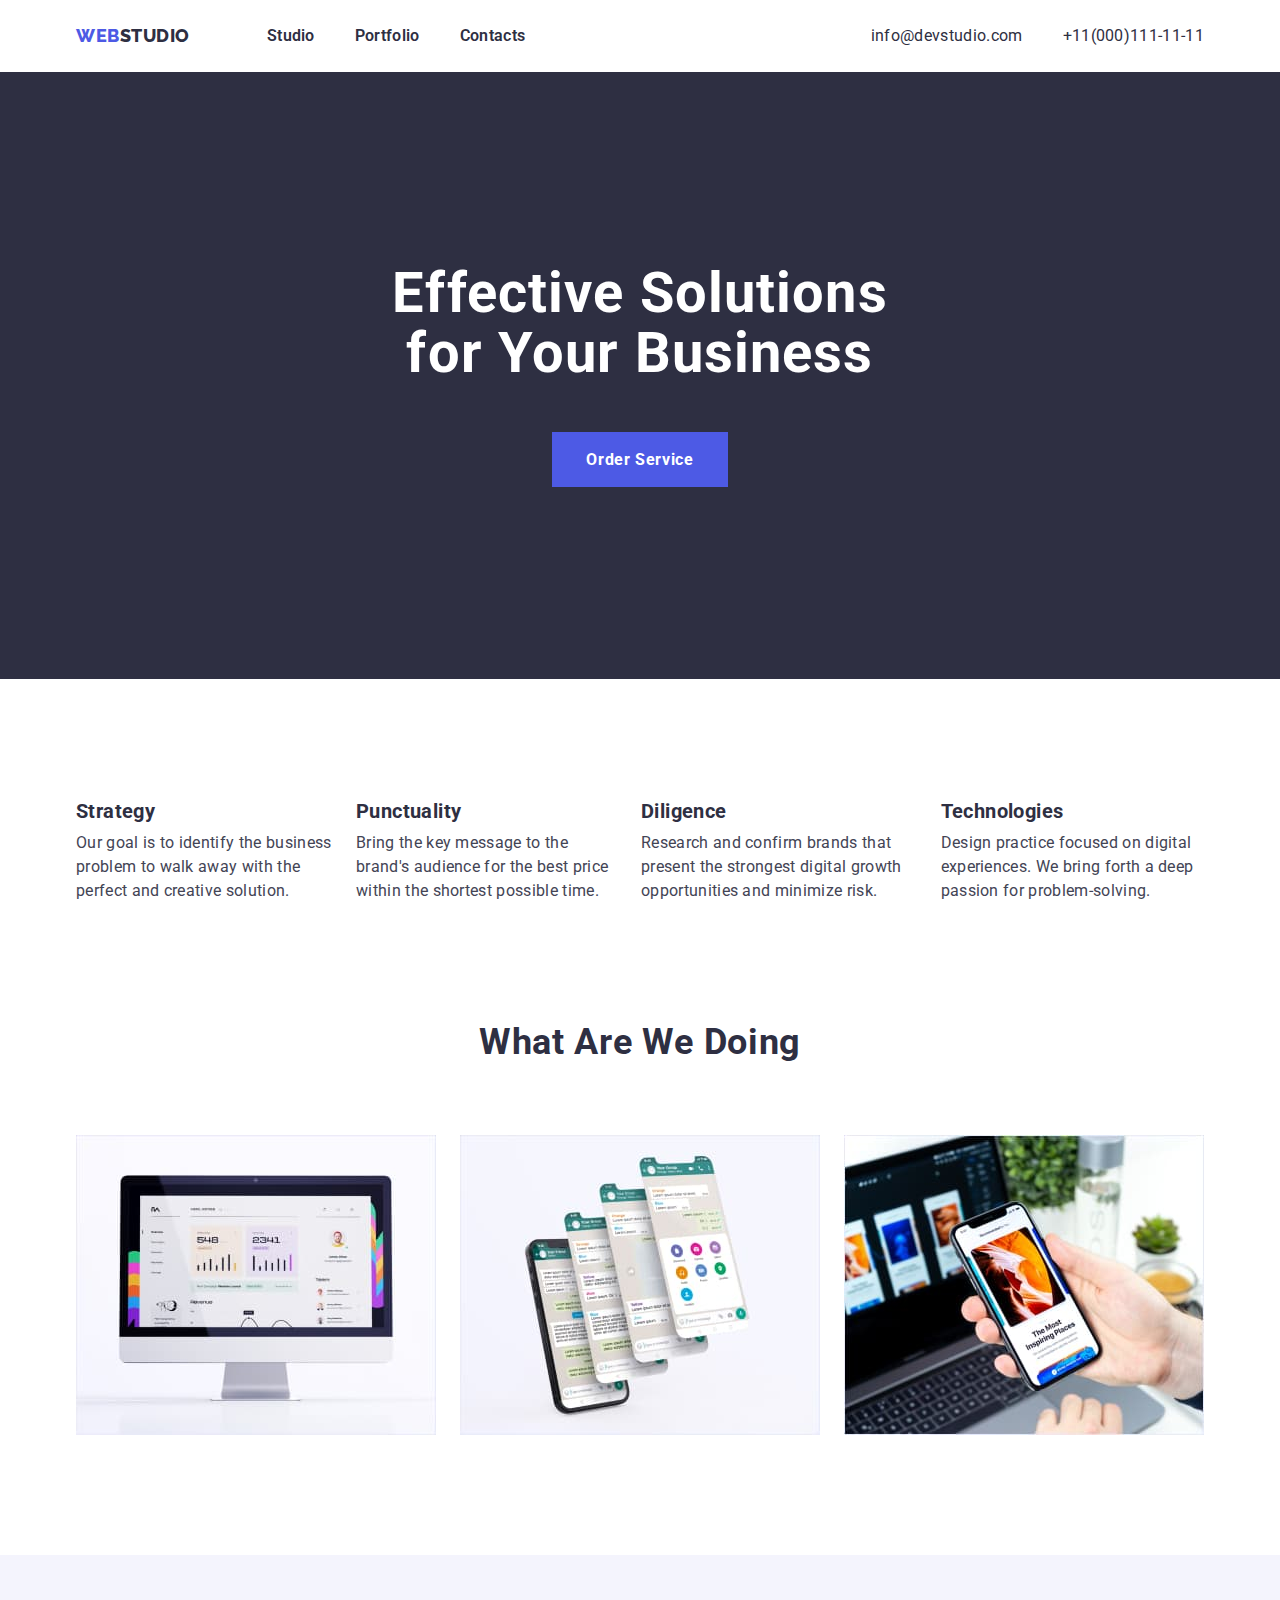
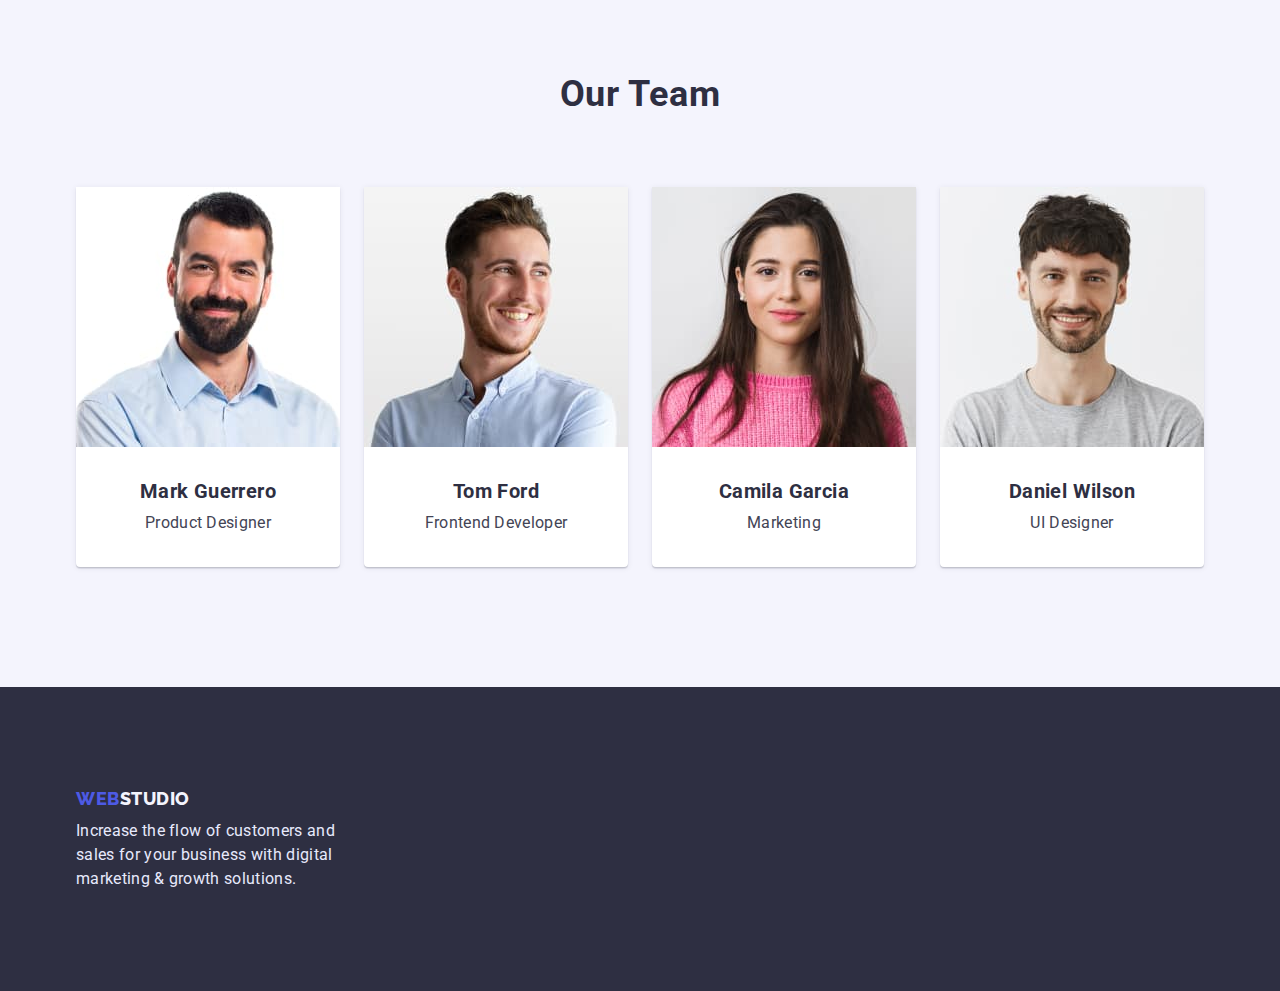
==== index.html @ 2bdb3110 "goit-markup-hw-04" ====
<!DOCTYPE html>
<html lang="en">
<head>
    <meta charset="UTF-8">
    <meta http-equiv="X-UA-Compatible" content="IE=edge">
    <meta name="viewport" content="width=device-width, initial-scale=1.0">
    <title>goit-markup-hw-01</title>
    <link rel="preconnect" href="https://fonts.googleapis.com">
    <link rel="preconnect" href="https://fonts.gstatic.com" crossorigin>
    <link href="https://fonts.googleapis.com/css2?family=Raleway:wght@800&family=Roboto:wght@400;500;700;900&display=swap" rel="stylesheet">
    <link rel="stylesheet" href="https://cdn.jsdelivr.net/npm/modern-normalize@1.1.0/modern-normalize.min.css">
    <link rel="stylesheet" href="./css/styles.css">
</head>
<body>
    <!-- =======================HEADER===================== -->
    <header class="page-header">
        <div class="container page-header-contaniar">
        <nav class="page-nav">
        <a class="logo-studio-dark logo" href="/"><span class="logo-web">WEB</span>STUDIO</a>
        <ul class="menu">
            <li><a class="nav-link menu-item" href="./index.html">Studio</a></li>
            <li><a class="nav-link menu-item" href="./portfolio.html">Portfolio</a></li>
            <li><a class="nav-link menu-item" href="" >Contacts</a></li>
        </ul>
        </nav>

        <ul class="communication">
            <li>
                <a class="contacts" href="mailto:info@devstudio.com">info@devstudio.com</a>
            </li> 
            <li>
                <a class="contacts" href="tel:+11(000)111-11-11">+11(000)111-11-11</a>
            </li>
        </ul>
        </div>  
    </header>
    <!-- ======================/HEADER============================= -->
    <main>
    <!-- =======================HERO=============================== -->
        <section class="hero">
            <div class="container">
                <h1 class="hero-title">Effective Solutions for Your Business</h1>
                <button type="button" class="hero-button">Order Service</button>
            </div>
        </section>
    <!-- =======================/HERO============================== -->

    <!-- =======================ABOUT============================== -->

    <!-- COMPANY QUALITY -->
        <section class="company-quality section">
            <div class="container">
            <h2 class="visually-hidden">Company quality</h2>
            <ul class="theses">
                <li>
                    <h3 class="title-description">Strategy</h3>
                    <p class="text">
                        Our goal is to identify the business
                        problem to walk away with the perfect
                        and creative solution. 
                    </p>
                </li>
                <li>
                    <h3 class="title-description">Punctuality</h3>  
                    <p class="text">
                        Bring the key message to the brand's audience
                        for the best price within the shortest possible time. 
                    </p>
                </li>
                <li>
                    <h3 class="title-description">Diligence</h3>
                    <p class="text">
                        Research and confirm brands that present
                        the strongest digital growth opportunities
                        and minimize risk. 
                    </p>
                </li>
                <li>
                    <h3 class="title-description">Technologies</h3>
                    <p class="text">
                        Design practice focused on digital experiences.
                        We bring forth a deep passion for problem-solving. 
                    </p>
                </li>
            </ul>
            </div>
        </section>
    <!-- /COMPANY QUALITY -->  
    
    <!-- OUR WORKS -->
        <section class="our-works section">
            <div class="container">
            <h2 class="title-section">What are we doing</h2>
            <ul class="work-examples">
                <li>
                    <img src="./images/monitor.jpg"
                    alt="monitor"
                    height="300"
                    width="360">
                </li>
                <li>
                    <img src="./images/telephone.jpg"
                    alt="telephone"
                    height="300"
                    width="360">
                </li>
                <li>
                    <img src="./images/notebook.jpg"
                    alt="telephone and notebook"
                    height="300"
                    width="360">
                </li>
            </ul>
            </div>
        </section>
    <!-- /OUR WORKS -->

    <!-- EMPLOYEES -->
        <section class="employees-section section">
            <div class="container">
            <h2 class="title-section">Our Team</h2>
            <ul class="employees">
                <li class="employees-card">
                    <img src="./images/mark.jpg"
                    alt="man"
                    height="260"
                    width="264">
                        <div class="employees-card-content-wrapper">
                            <h3 class="title-description">Mark Guerrero</h3>
                            <p class="text">Product Designer</p>
                        </div>
                </li>
                <li class="employees-card">
                    <img src="./images/tom.jpg"
                    alt="man"
                    height="260"
                    width="264">
                        <div class="employees-card-content-wrapper">
                            <h3 class="title-description">Tom Ford</h3>
                            <p class="text">Frontend Developer</p>
                        </div>
                </li>
                <li class="employees-card">
                    <img src="./images/camila.jpg"
                    alt="women"
                    height="260"
                    width="264">
                        <div class="employees-card-content-wrapper">
                            <h3 class="title-description">Camila Garcia</h3>
                            <p class="text">Marketing</p>
                        </div>
                </li>
                <li class="employees-card">
                    <img src="./images/daniel.jpg"
                    alt="man"
                    height="260"
                    width="264">
                        <div class="employees-card-content-wrapper">
                            <h3 class="title-description">Daniel Wilson</h3>
                            <p class="text">UI Designer</p>
                        </div>
                </li>
            </ul>
            </div>
        </section>
    <!-- /EMPLOYEES -->    
    <!-- ========================/ABOUT======================= -->
    </main>
    <!-- ========================FOOTER======================= -->
    <footer class="footer">
        <div class="container">
        <a class="logo-studio-white" href="/"><span class="logo-web">WEB</span>STUDIO</a>
        <p class="text-footer"> Increase the flow of customers 
            and sales for your business
            with digital marketing & growth solutions.
        </p>
        </div>
    </footer>
    <!-- ========================/FOOTER====================== -->
</body>
</html>
---- css/styles.css ----
:root {
    --primary-font: 'Roboto', sans-serif;
    --secondary-font: 'Raleway', sans-serif;
    --primaty-text-color: #2E2F42;
    --secondary-text-color: #434455;
    --accent-color: #2E2F42;
    --secondary-footer-color: #E7E9FC;
}


h1,h2,h3,h4,p {
    margin-top: 0; 
    margin-bottom: 0;
}

.container {
    width: 1158px;
    margin-left: auto;
    margin-right: auto;
    padding-left: 15px;
    padding-right: 15px;
}

/* ====================COMPONENTS==================== */
/* цвет основного текста h1 #FFFFFF  */
/* цвет второстепенного текста h2 & h3 #2E2F42 */
/* абзац #434455 */

body {
    font-family: var(--primary-font);
    background-color: #FFFFFF;
    color: #434455;
}

.section {
    padding-top: 120px;
    padding-bottom: 120px;
}

ul, ol {
    list-style: none;
    margin-top: 0;
    margin-bottom: 0;
    padding-left: 0;
}

img {
    display: block;
}

.logo-studio-dark,
.logo-studio-white,
.logo-web,
.nav-link,
.contacts,
.link-works {
    text-decoration: none;
}


.text {
    flex-basis: auto;
    margin-top: 8px;
    font-family: var(--primary-font);
    font-size: 16px;
    line-height: 1.5;
    letter-spacing: 0.02em;
    color: var(--secondary-text-color);
}
/* ====================/COMPONENTS==================== */

/* ====================HEADER==================== */

.page-header {
    box-shadow: 0px 2px 1px rgba(46, 47, 66, 0.08),
    0px 1px 1px rgba(46, 47, 66, 0.16),
    0px 1px 6px rgba(46, 47, 66, 0.08)
}

.page-header-contaniar {
    display: flex;
    align-items: center;
}

.page-nav {
    display: flex;
    align-items: center;
}

.menu {
    display: flex;
    flex-wrap: wrap;
    gap: 40px;
}

.menu-item {
    flex-basis: calc((100% - 80px) / 3);
}


.logo {
    margin-right: 77px;
}

.logo-web {
    color: #4D5AE5;
}

.logo-studio-dark {
    font-family: var(--secondary-font);
    font-weight: 800;
    font-size: 18px;
    line-height: 1.33;
    letter-spacing: 0.03em;
    text-transform: uppercase;
    color: var(--accent-color);
}

.nav-link:hover,
.nav-link:focus {
    color: #4D5AE5;
}
.nav-link {
    padding-top: 24px;
    padding-bottom: 24px;
    display: block;
    font-weight: 600;
    font-size: 16px;
    line-height: 1.5;
    letter-spacing: 0.02em;
    color: var(--accent-color);

}

.communication {
    display: flex;
    flex-wrap: wrap;
    gap: 40px;
    align-items: center;
    margin-left: auto; 
}
.contacts {
    /* margin-right: 40px; */
    /* flex-basis: calc((100% - 40px) / 2); */
}
.contacts:hover,
.contacts:focus {
    color: #4D5AE5;
}
.contacts {
    padding-top: 24px;
    padding-bottom: 24px;
    display: block;
    font-size: 16px;
    line-height: 1.5;
    letter-spacing: 0.02em;
    color: var(--accent-color);
}

/* =====================/HEADER==================== */

/* =====================HERO====================== */
.hero {
    text-align: center;
    padding-top: 192px;
    padding-bottom: 192px;
    background-color: var(--accent-color);
}


.hero-title {
    width: 496px;
    margin-left: auto;
    margin-right: auto;
    margin-bottom: 48px;
    font-weight: 700;
    font-size: 56px;
    line-height: 1.07;
    text-align: center;
    letter-spacing: 0.02em;
    color: #FFFFFF;
}

.hero-button:hover,
.hero-button:focus {
    color: #FFFFFF;
    background-color: #4D5AE5;
}
.hero-button {
    padding-top: 16px;
    padding-bottom: 16px;
    padding-left: 32px;
    padding-right: 32px;
    font-weight: 700;
    font-size: 16px;
    line-height: 1.19;
    letter-spacing: 0.04em;
    color: #FFFFFF;
    background-color: #4D5AE5;
    border-color: transparent;
    cursor: pointer;
}
/* ======================/HERO====================== */

/* =====================ABOUT==================== */

.visually-hidden {
    position: absolute;
    white-space: nowrap;
    width: 1px;
    height: 1px;
    overflow: hidden;
    border: 0;
    padding: 0;
    clip: rect(0 0 0 0);
    clip-path: inset(50%);
    margin: -1px;
}

.company-quality {
    padding-bottom: 0;
}

.title-section {
    margin-bottom: 72px;
    font-weight: 700;
    font-size: 36px;
    line-height: 1.11;
    text-align: center;
    letter-spacing: 0.02em;
    text-transform: capitalize;
    color: var(--accent-color);
}

.title-description {
    font-weight: 700;
    font-size: 20px;
    line-height: 1.2;
    letter-spacing: 0.02em;
    color: var(--accent-color);
}
/* ============================= COMPANY-QUALITY =======================*/

.theses {
    display: flex;
    gap: 24px;

}

/* ============================= /COMPANY-QUALITY =======================*/

/* ============================= OUR WORKERS ==============================*/

.work-examples {
    display: flex;
    flex-wrap: wrap;
    gap: 24px;
}

/* ============================= /OUR WORKERS ==============================*/

/* =============================== EMPLOYEES ================================ */

.employees-section {
    background-color: #F4F4FD;
}

.employees {
    display: flex;
    flex-wrap: wrap;
    gap: 24px;
}

.employees-card {
    flex-basis: calc((100% - 72px) / 4);
    background-color: #FFFFFF;
    box-shadow: 0px 1px 6px rgba(46, 47, 66, 0.08),
    0px 1px 1px rgba(46, 47, 66, 0.16),
    0px 2px 1px rgba(46, 47, 66, 0.08);
    border-radius: 0px 0px 4px 4px;
}

.employees-card-content-wrapper {
    padding-top: 32px;
    padding-left: 16px;
    padding-right: 16px;
    padding-bottom: 32px;
    text-align: center;
}

/* =============================== /EMPLOYEES ================================ */

/* =====================/ABOUT==================== */

/* ======================FOOTER===================== */
.footer {
    padding-top: 100px;
    padding-bottom: 100px;
    background-color: var(--accent-color);
}

.logo-web {
    color: #4D5AE5;
}

.logo-studio-white {
    font-family: var(--secondary-font);
    font-weight: 800;
    font-size: 18px;
    line-height: 1.33;
    letter-spacing: 0.03em;
    text-transform: uppercase;
    color: #F4F4FD;
}

.text-footer {
    margin-top: 8px;
    width: 264px;
    font-size: 16px;
    line-height: 1.5;
    letter-spacing: 0.02em;
    color: var(--secondary-footer-color);
}
/* ======================/FOOTER===================== */

/* ======================MAIN PORTFOLIO===================== */

.portfolio-section {
    padding-top: 96px;
    padding-bottom: 120px;
}

.menu-button:hover,
.menu-button:focus {
    color: #FFFFFF;
    background-color: #4D5AE5;
    box-shadow: 0px 3px 1px
    rgba(0, 0, 0, 0.1), 0px 2px 1px
    rgba(0, 0, 0, 0.08), 0px 2px 2px
    rgba(0, 0, 0, 0.12);
    border-color: transparent;
}

.menu-button {
    font-weight: 600;
    font-size: 16px;
    line-height: 1.5;
    padding: 8px 16px;
    background-color: #F4F4FD;
    border: 1px solid #E7E9FC;
    color: #4D5AE5;
    cursor: pointer;
    border-radius: 4px;
}

.menu-portfolio {
    margin-bottom: 72px;
    display: flex;
    flex-wrap: wrap;
    justify-content: center;
    gap: 24px;
}

.works-portfolio {
    display: flex;
    flex-wrap: wrap;
    row-gap: 48px;
    column-gap: 24px;
}

.works-card-content-wrapper:hover,
.works-card-content-wrapper:focus {
    box-shadow: 0px 1px 6px rgba(46, 47, 66, 0.08),
    0px 1px 1px rgba(46, 47, 66, 0.16),
    0px 2px 1px rgba(46, 47, 66, 0.08);
}


.works-card-content-wrapper {
    padding-top: 32px;
    padding-left: 16px;
    padding-right: 16px;
    padding-bottom: 32px;
    border-radius: 0px 0px 4px 4px;
    border-left: 0.5px solid #F4F4FD;
    border-right: 0.5px solid #F4F4FD;
    border-bottom: 0.5px solid #F4F4FD;
}
/* ======================/MAIN PORTFOLIO===================== */
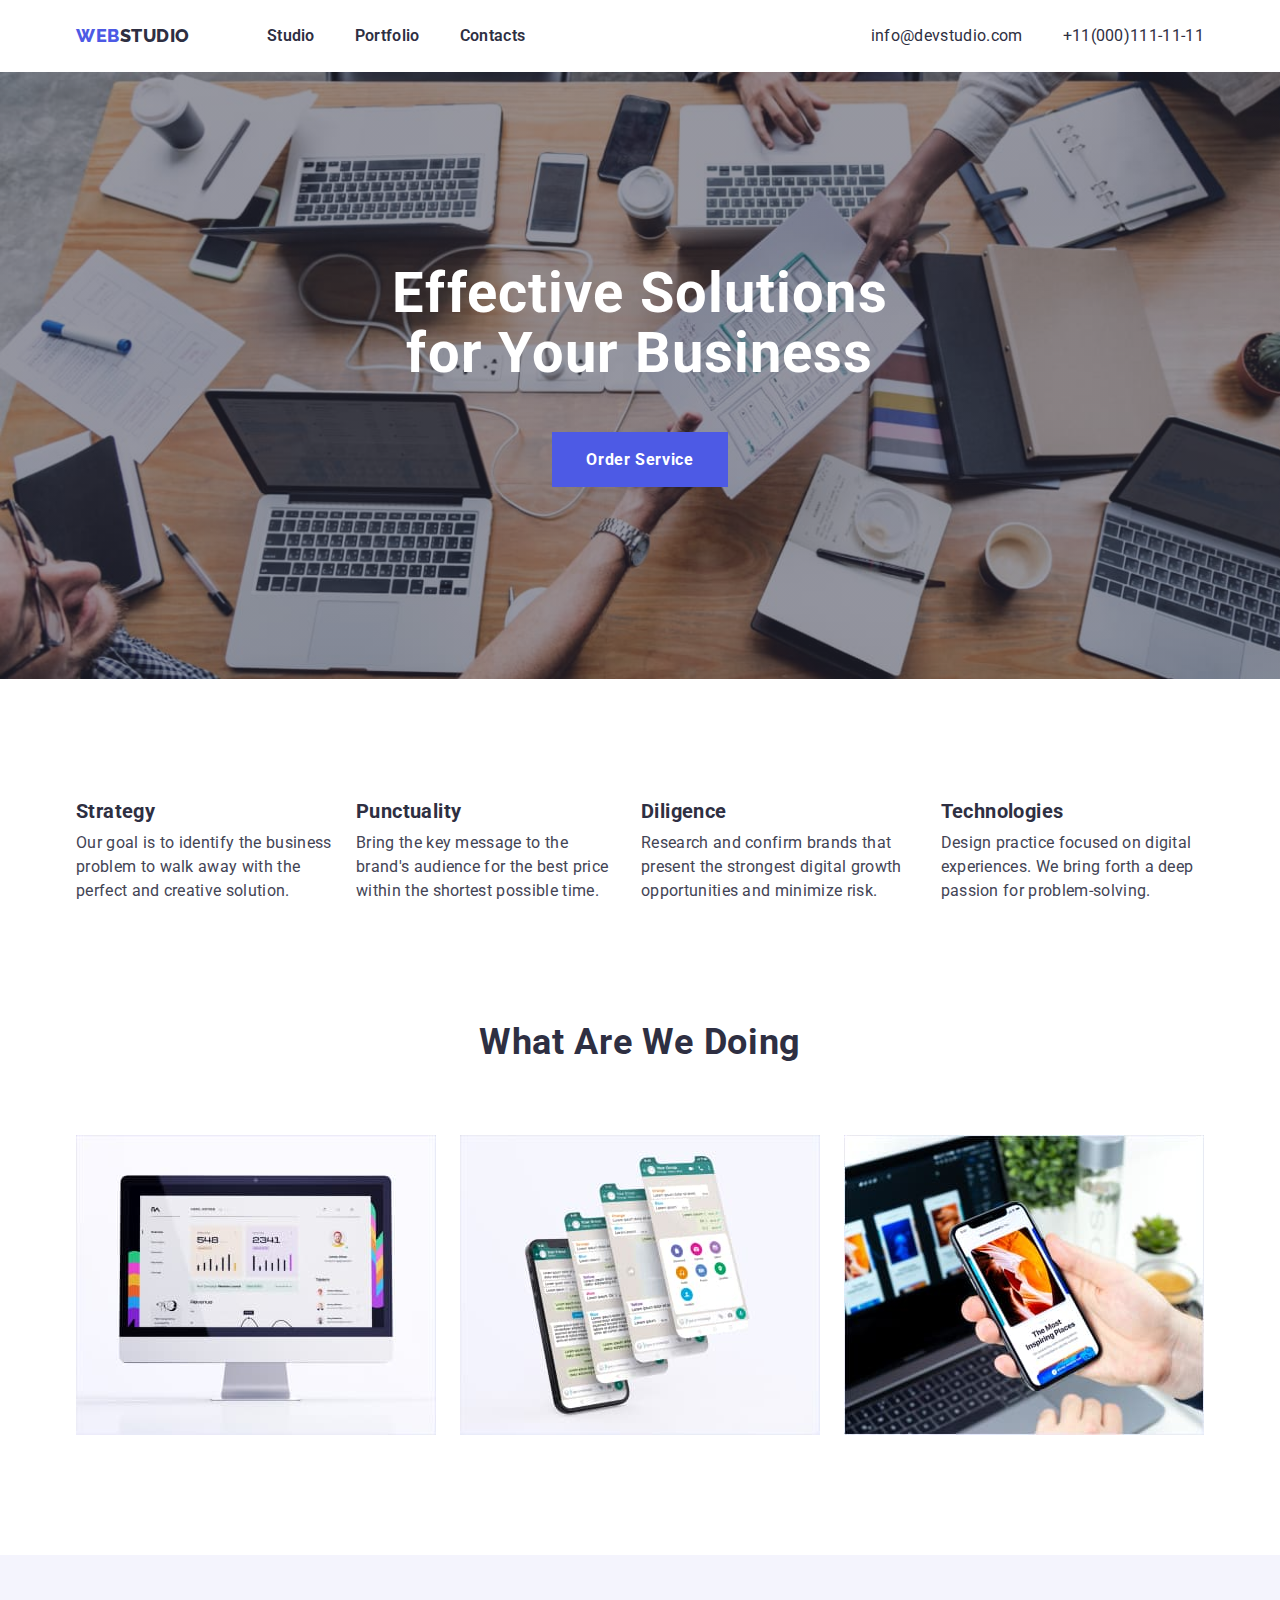
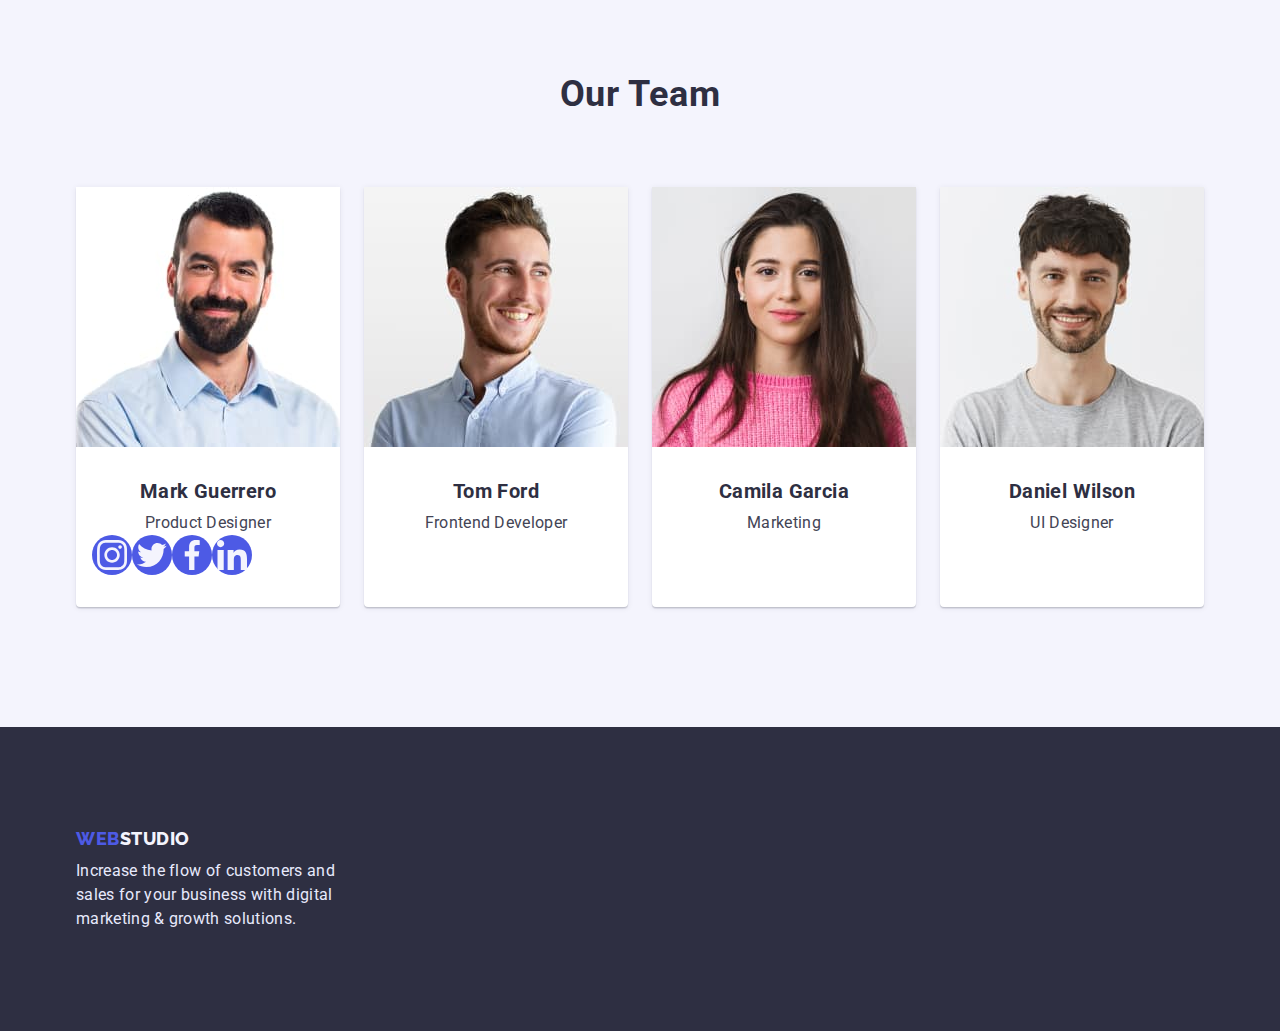
==== commit 35d4e3f2: "hw-4.1" ====
--- a/index.html
+++ b/index.html
@@ -128,6 +128,36 @@
                         <div class="employees-card-content-wrapper">
                             <h3 class="title-description">Mark Guerrero</h3>
                             <p class="text">Product Designer</p>
+                            <ul class="social-list">
+                                <li class="social-list-item">
+                                    <a href="" class="social-list-link">
+                                        <svg class="social-list-icon" width="30" height="30">
+                                            <use href="./images/sprite.svg#instagram"></use>
+                                        </svg>
+                                    </a>
+                                </li>
+                                <li class="social-list-item">
+                                    <a href="" class="social-list-link">
+                                        <svg class="social-list-icon" width="30" height="30">
+                                            <use href="./images/sprite.svg#twitter"></use>
+                                        </svg>
+                                    </a>
+                                </li>
+                                <li class="social-list-item">
+                                    <a href="" class="social-list-link">
+                                        <svg class="social-list-icon" width="30" height="30">
+                                            <use href="./images/sprite.svg#facebook"></use>
+                                        </svg>
+                                    </a>
+                                </li>
+                                <li class="social-list-item">
+                                    <a href="" class="social-list-link">
+                                        <svg class="social-list-icon" width="30" height="30">
+                                            <use href="./images/sprite.svg#linkedin"></use>
+                                        </svg>
+                                    </a>
+                                </li>
+                            </ul>
                         </div>
                 </li>
                 <li class="employees-card">
--- a/css/styles.css
+++ b/css/styles.css
@@ -139,10 +139,8 @@
     align-items: center;
     margin-left: auto; 
 }
-.contacts {
-    /* margin-right: 40px; */
-    /* flex-basis: calc((100% - 40px) / 2); */
-}
+
+
 .contacts:hover,
 .contacts:focus {
     color: #4D5AE5;
@@ -165,6 +163,9 @@
     padding-top: 192px;
     padding-bottom: 192px;
     background-color: var(--accent-color);
+    background-image: linear-gradient(rgba(46, 47, 66, 0.5),rgba(46, 47, 66, 0.5)),
+    url("../images/Hero-card.jpg");
+    background-size: cover;
 }
 
 
@@ -288,6 +289,21 @@
     text-align: center;
 }
 
+.social-list {
+    display: flex;
+}
+
+.social-list-link {
+    display: flex;
+    justify-content: center;
+    align-items: center;
+    width: 40px;
+    height: 40px;
+    border-radius: 50%;
+    background-color: #4D5AE5;
+}
+    
+
 /* =============================== /EMPLOYEES ================================ */
 
 /* =====================/ABOUT==================== */
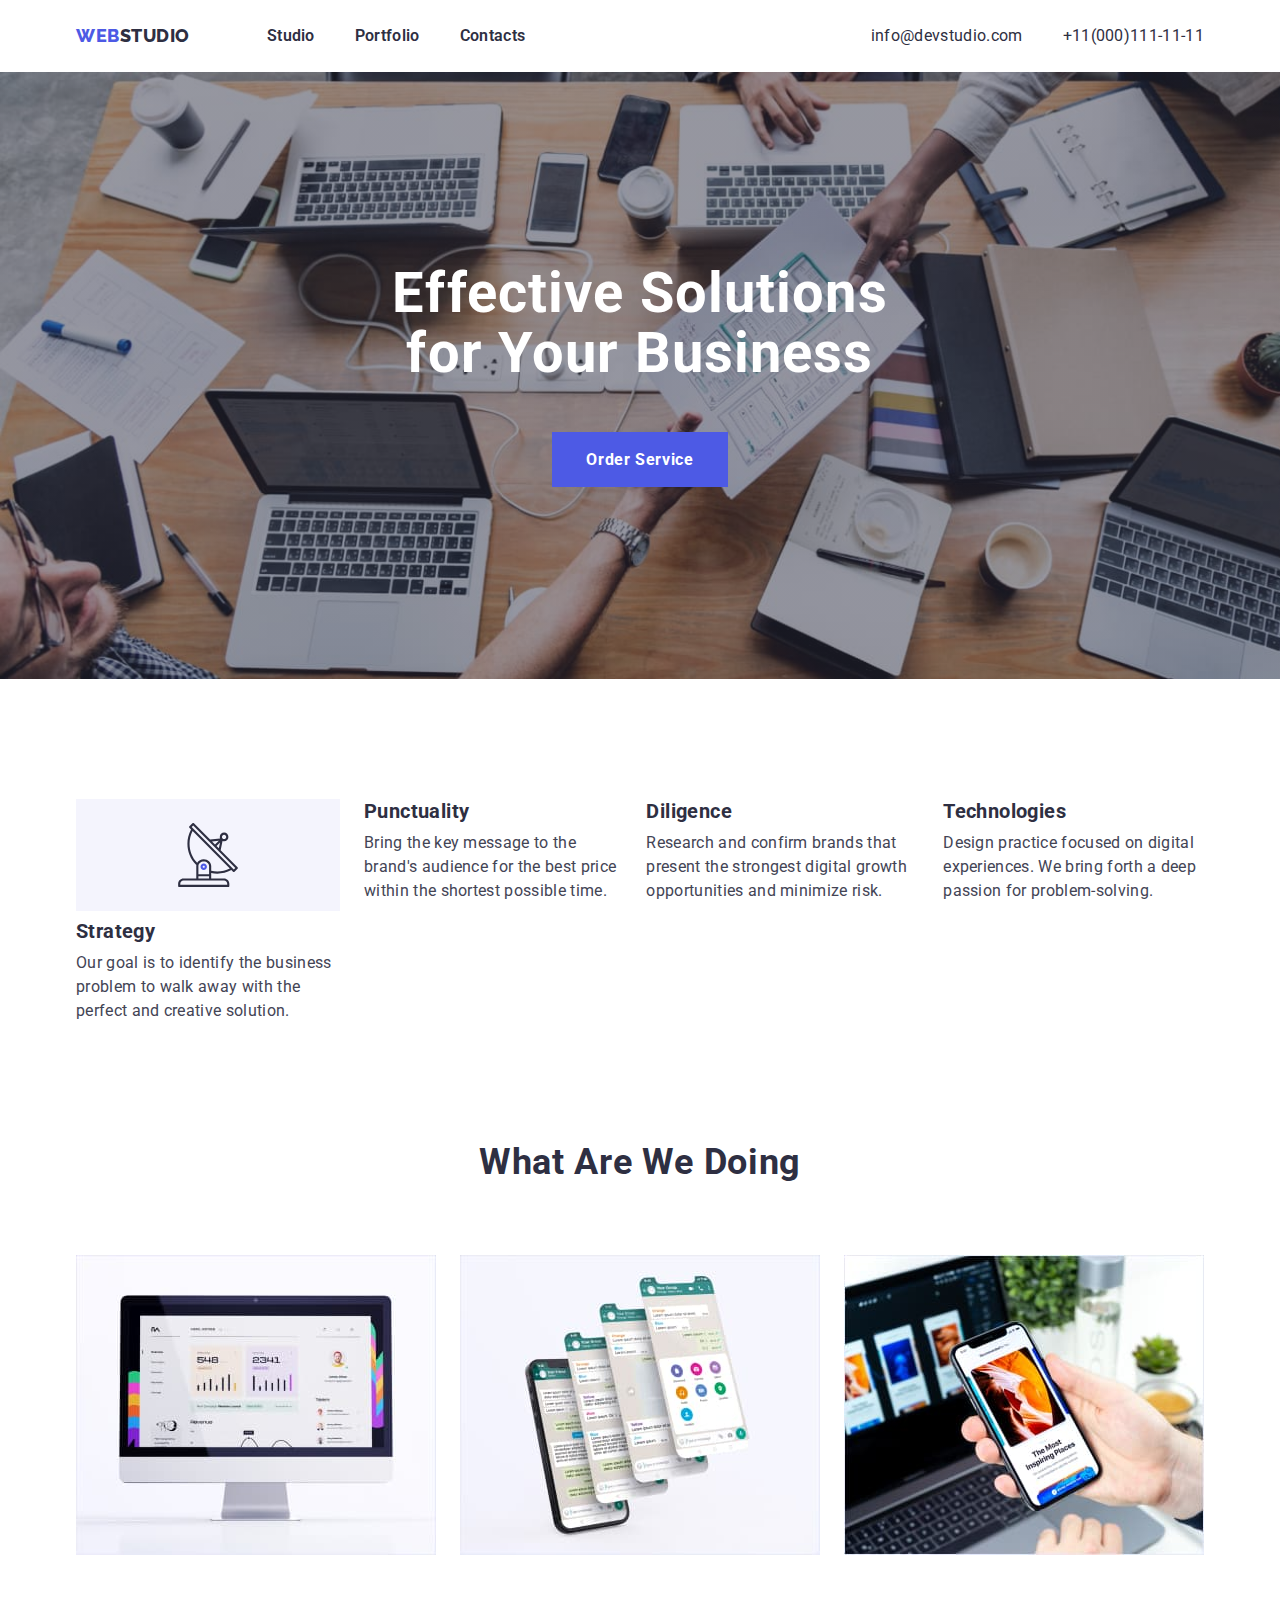
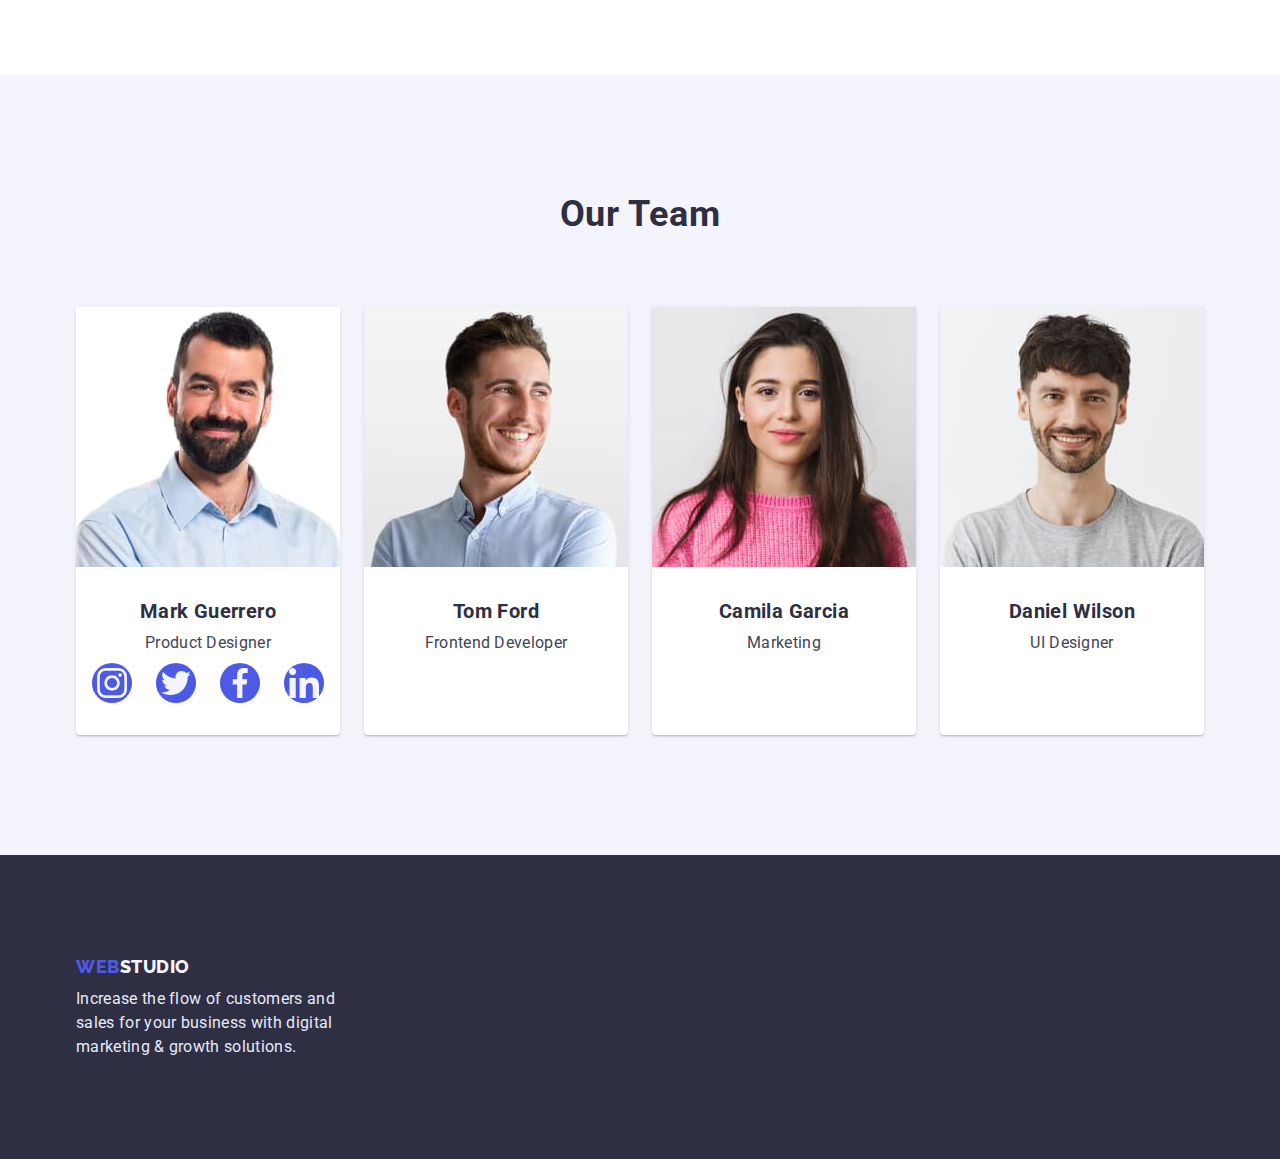
==== commit 85a9288a: "hw-4" ====
--- a/index.html
+++ b/index.html
@@ -53,6 +53,11 @@
             <h2 class="visually-hidden">Company quality</h2>
             <ul class="theses">
                 <li>
+                    <a href="" class="quality-list-link">
+                        <svg class="quality-list-icon" width="64" height="64">
+                            <use href="./images/sprite.svg#icon-antenna"></use>
+                        </svg>
+                    </a>
                     <h3 class="title-description">Strategy</h3>
                     <p class="text">
                         Our goal is to identify the business
--- a/css/styles.css
+++ b/css/styles.css
@@ -218,6 +218,16 @@
     margin: -1px;
 }
 
+.quality-list-link {
+    margin-bottom: 8px;
+    display: flex;
+    justify-content: center;
+    align-items: center;
+    width: 264px;
+    height: 112px;
+    background-color: #F4F4FD;
+}
+
 .company-quality {
     padding-bottom: 0;
 }
@@ -291,9 +301,11 @@
 
 .social-list {
     display: flex;
+    gap: 24px;
 }
 
 .social-list-link {
+    margin-top: 8px;
     display: flex;
     justify-content: center;
     align-items: center;
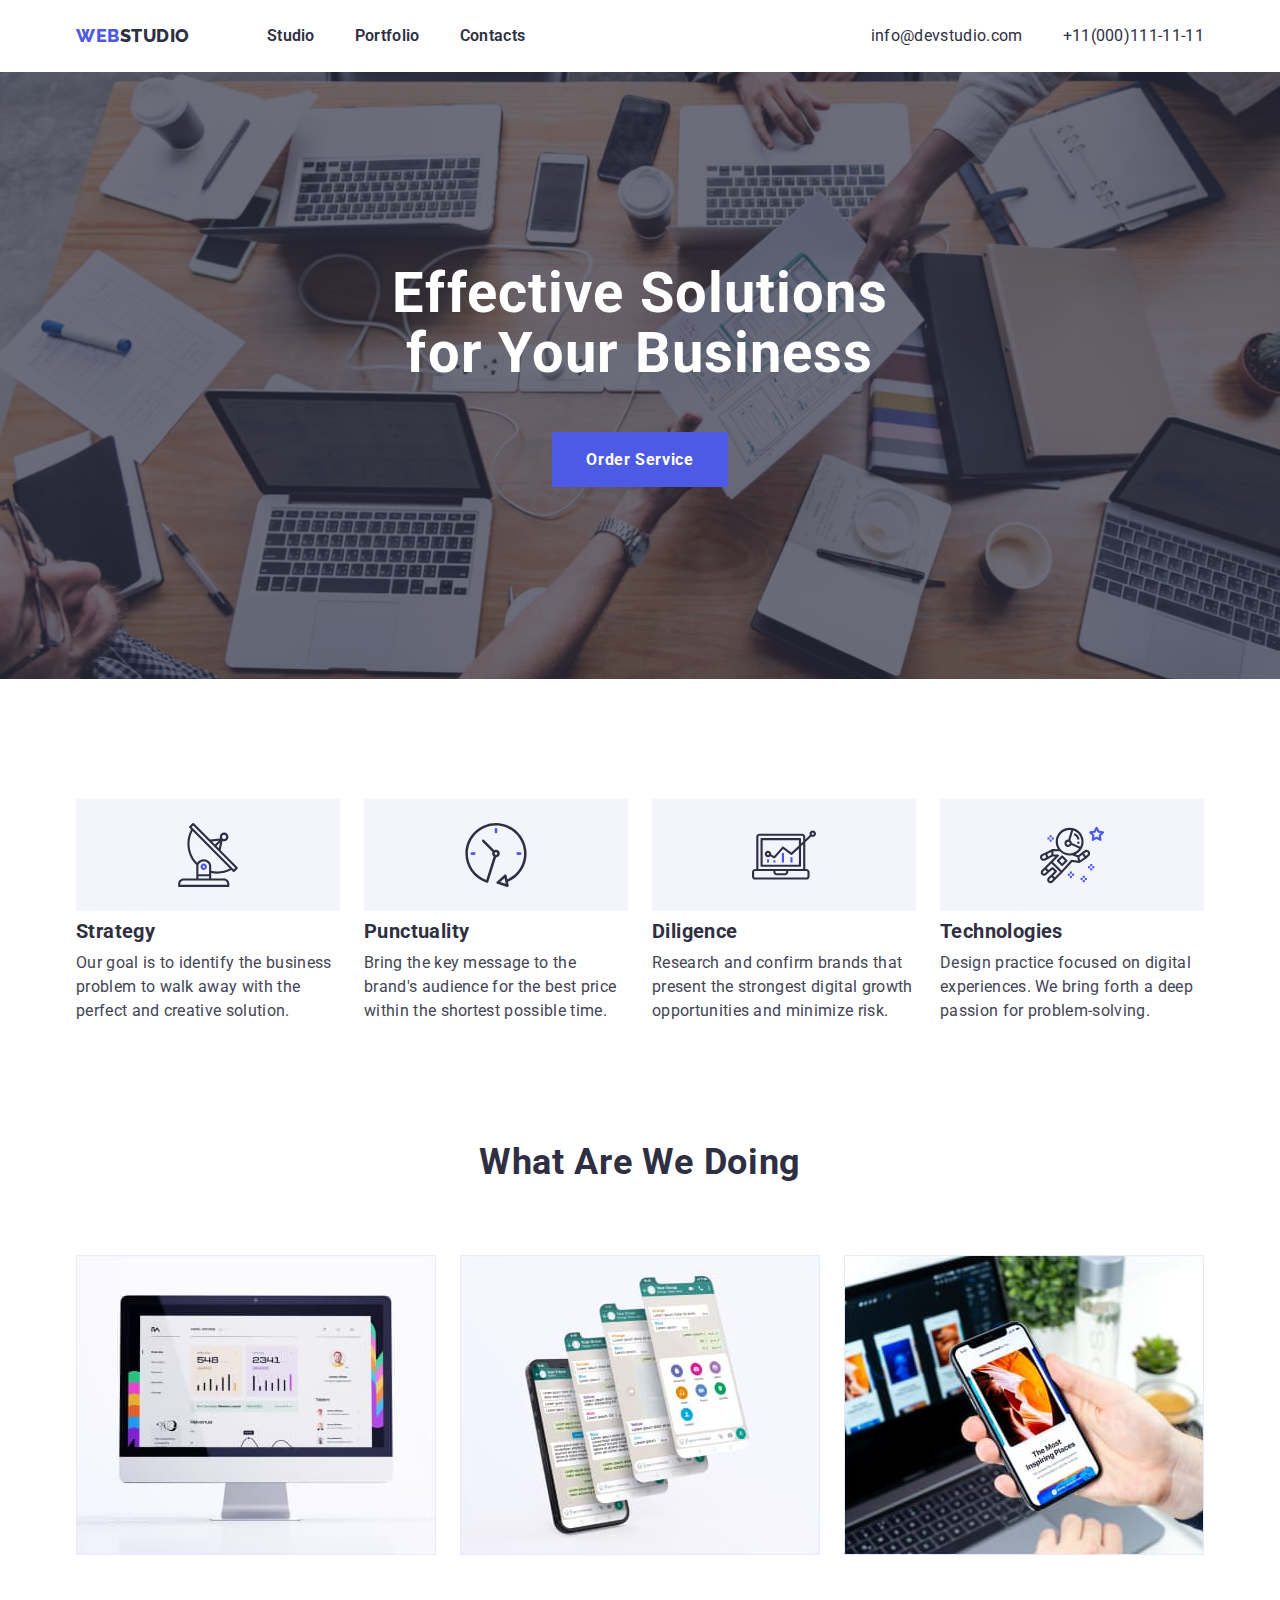
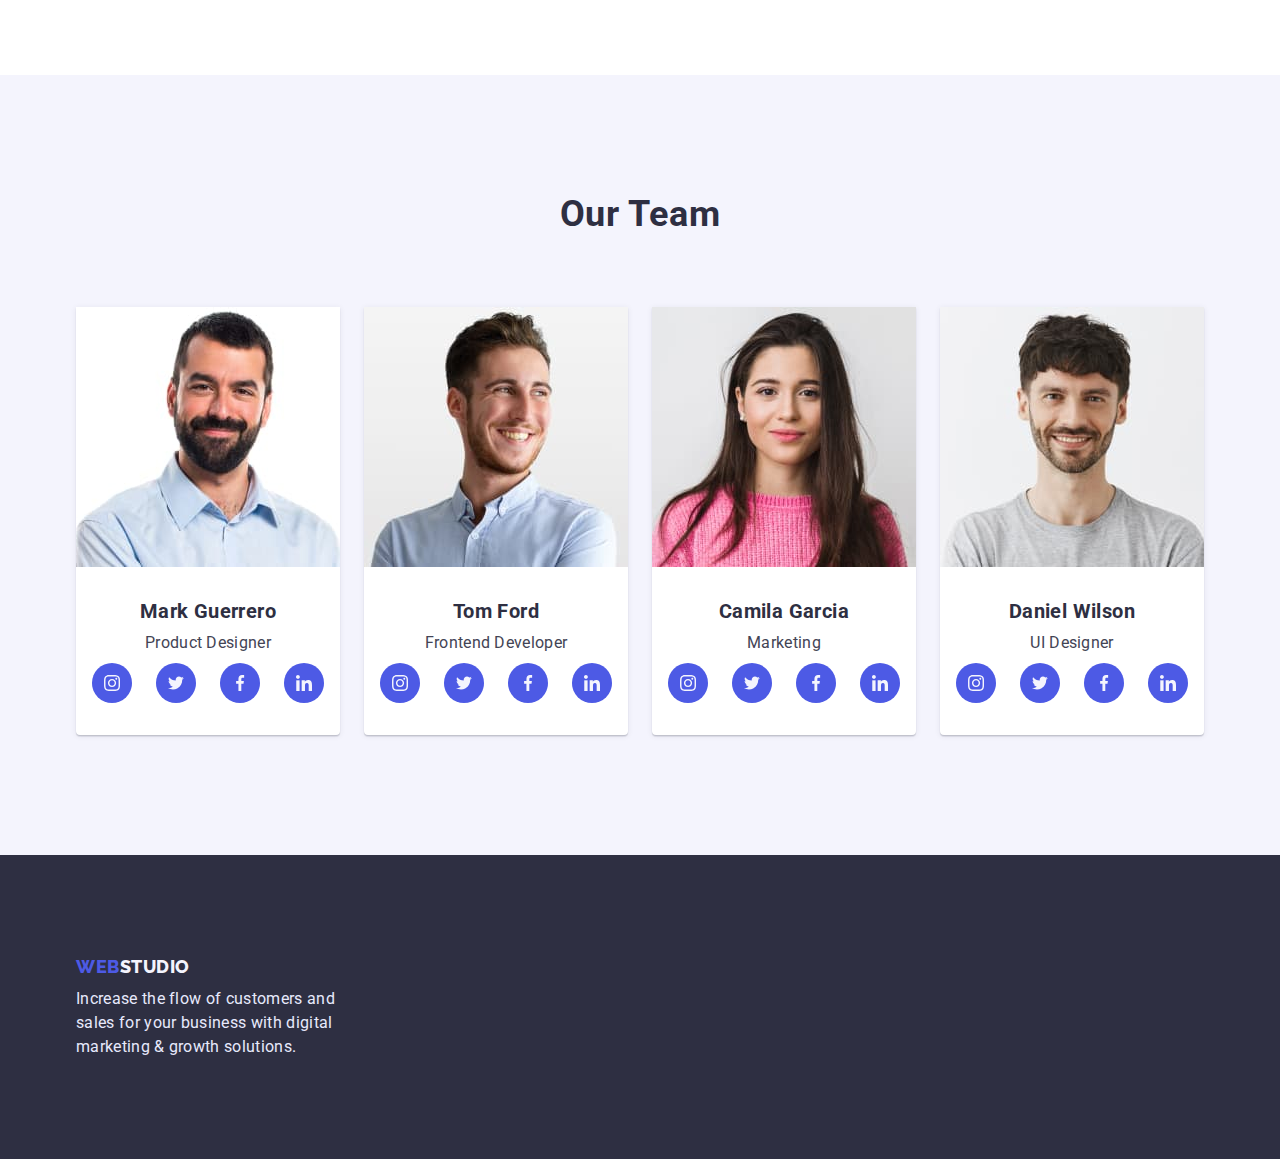
==== commit 9af0ebf4: "hw-4" ====
--- a/index.html
+++ b/index.html
@@ -66,6 +66,11 @@
                     </p>
                 </li>
                 <li>
+                    <a href="" class="quality-list-link">
+                        <svg class="quality-list-icon" width="64" height="64">
+                            <use href="./images/sprite.svg#icon-clock"></use>
+                        </svg>
+                    </a>
                     <h3 class="title-description">Punctuality</h3>  
                     <p class="text">
                         Bring the key message to the brand's audience
@@ -73,6 +78,11 @@
                     </p>
                 </li>
                 <li>
+                    <a href="" class="quality-list-link">
+                        <svg class="quality-list-icon" width="64" height="64">
+                            <use href="./images/sprite.svg#icon-diagram"></use>
+                        </svg>
+                    </a>
                     <h3 class="title-description">Diligence</h3>
                     <p class="text">
                         Research and confirm brands that present
@@ -81,6 +91,11 @@
                     </p>
                 </li>
                 <li>
+                    <a href="" class="quality-list-link">
+                        <svg class="quality-list-icon" width="64" height="64">
+                            <use href="./images/sprite.svg#icon-astronaut"></use>
+                        </svg>
+                    </a>
                     <h3 class="title-description">Technologies</h3>
                     <p class="text">
                         Design practice focused on digital experiences.
@@ -136,28 +151,28 @@
                             <ul class="social-list">
                                 <li class="social-list-item">
                                     <a href="" class="social-list-link">
-                                        <svg class="social-list-icon" width="30" height="30">
+                                        <svg class="social-list-icon" width="16" height="16">
                                             <use href="./images/sprite.svg#instagram"></use>
                                         </svg>
                                     </a>
                                 </li>
                                 <li class="social-list-item">
                                     <a href="" class="social-list-link">
-                                        <svg class="social-list-icon" width="30" height="30">
+                                        <svg class="social-list-icon" width="16" height="16">
                                             <use href="./images/sprite.svg#twitter"></use>
                                         </svg>
                                     </a>
                                 </li>
                                 <li class="social-list-item">
                                     <a href="" class="social-list-link">
-                                        <svg class="social-list-icon" width="30" height="30">
+                                        <svg class="social-list-icon" width="16" height="16">
                                             <use href="./images/sprite.svg#facebook"></use>
                                         </svg>
                                     </a>
                                 </li>
                                 <li class="social-list-item">
                                     <a href="" class="social-list-link">
-                                        <svg class="social-list-icon" width="30" height="30">
+                                        <svg class="social-list-icon" width="16" height="16">
                                             <use href="./images/sprite.svg#linkedin"></use>
                                         </svg>
                                     </a>
@@ -173,6 +188,36 @@
                         <div class="employees-card-content-wrapper">
                             <h3 class="title-description">Tom Ford</h3>
                             <p class="text">Frontend Developer</p>
+                            <ul class="social-list">
+                                <li class="social-list-item">
+                                    <a href="" class="social-list-link">
+                                        <svg class="social-list-icon" width="16" height="16">
+                                            <use href="./images/sprite.svg#instagram"></use>
+                                        </svg>
+                                    </a>
+                                </li>
+                                <li class="social-list-item">
+                                    <a href="" class="social-list-link">
+                                        <svg class="social-list-icon" width="16" height="16">
+                                            <use href="./images/sprite.svg#twitter"></use>
+                                        </svg>
+                                    </a>
+                                </li>
+                                <li class="social-list-item">
+                                    <a href="" class="social-list-link">
+                                        <svg class="social-list-icon" width="16" height="16">
+                                            <use href="./images/sprite.svg#facebook"></use>
+                                        </svg>
+                                    </a>
+                                </li>
+                                <li class="social-list-item">
+                                    <a href="" class="social-list-link">
+                                        <svg class="social-list-icon" width="16" height="16">
+                                            <use href="./images/sprite.svg#linkedin"></use>
+                                        </svg>
+                                    </a>
+                                </li>
+                            </ul>
                         </div>
                 </li>
                 <li class="employees-card">
@@ -183,6 +228,36 @@
                         <div class="employees-card-content-wrapper">
                             <h3 class="title-description">Camila Garcia</h3>
                             <p class="text">Marketing</p>
+                            <ul class="social-list">
+                                <li class="social-list-item">
+                                    <a href="" class="social-list-link">
+                                        <svg class="social-list-icon" width="16" height="16">
+                                            <use href="./images/sprite.svg#instagram"></use>
+                                        </svg>
+                                    </a>
+                                </li>
+                                <li class="social-list-item">
+                                    <a href="" class="social-list-link">
+                                        <svg class="social-list-icon" width="16" height="16">
+                                            <use href="./images/sprite.svg#twitter"></use>
+                                        </svg>
+                                    </a>
+                                </li>
+                                <li class="social-list-item">
+                                    <a href="" class="social-list-link">
+                                        <svg class="social-list-icon" width="16" height="16">
+                                            <use href="./images/sprite.svg#facebook"></use>
+                                        </svg>
+                                    </a>
+                                </li>
+                                <li class="social-list-item">
+                                    <a href="" class="social-list-link">
+                                        <svg class="social-list-icon" width="16" height="16">
+                                            <use href="./images/sprite.svg#linkedin"></use>
+                                        </svg>
+                                    </a>
+                                </li>
+                            </ul>
                         </div>
                 </li>
                 <li class="employees-card">
@@ -193,6 +268,36 @@
                         <div class="employees-card-content-wrapper">
                             <h3 class="title-description">Daniel Wilson</h3>
                             <p class="text">UI Designer</p>
+                            <ul class="social-list">
+                                <li class="social-list-item">
+                                    <a href="" class="social-list-link">
+                                        <svg class="social-list-icon" width="16" height="16">
+                                            <use href="./images/sprite.svg#instagram"></use>
+                                        </svg>
+                                    </a>
+                                </li>
+                                <li class="social-list-item">
+                                    <a href="" class="social-list-link">
+                                        <svg class="social-list-icon" width="16" height="16">
+                                            <use href="./images/sprite.svg#twitter"></use>
+                                        </svg>
+                                    </a>
+                                </li>
+                                <li class="social-list-item">
+                                    <a href="" class="social-list-link">
+                                        <svg class="social-list-icon" width="16" height="16">
+                                            <use href="./images/sprite.svg#facebook"></use>
+                                        </svg>
+                                    </a>
+                                </li>
+                                <li class="social-list-item">
+                                    <a href="" class="social-list-link">
+                                        <svg class="social-list-icon" width="16" height="16">
+                                            <use href="./images/sprite.svg#linkedin"></use>
+                                        </svg>
+                                    </a>
+                                </li>
+                            </ul>
                         </div>
                 </li>
             </ul>
--- a/css/styles.css
+++ b/css/styles.css
@@ -163,7 +163,7 @@
     padding-top: 192px;
     padding-bottom: 192px;
     background-color: var(--accent-color);
-    background-image: linear-gradient(rgba(46, 47, 66, 0.5),rgba(46, 47, 66, 0.5)),
+    background-image: linear-gradient(rgba(46, 47, 66, 0.7),rgba(46, 47, 66, 0.7)),
     url("../images/Hero-card.jpg");
     background-size: cover;
 }
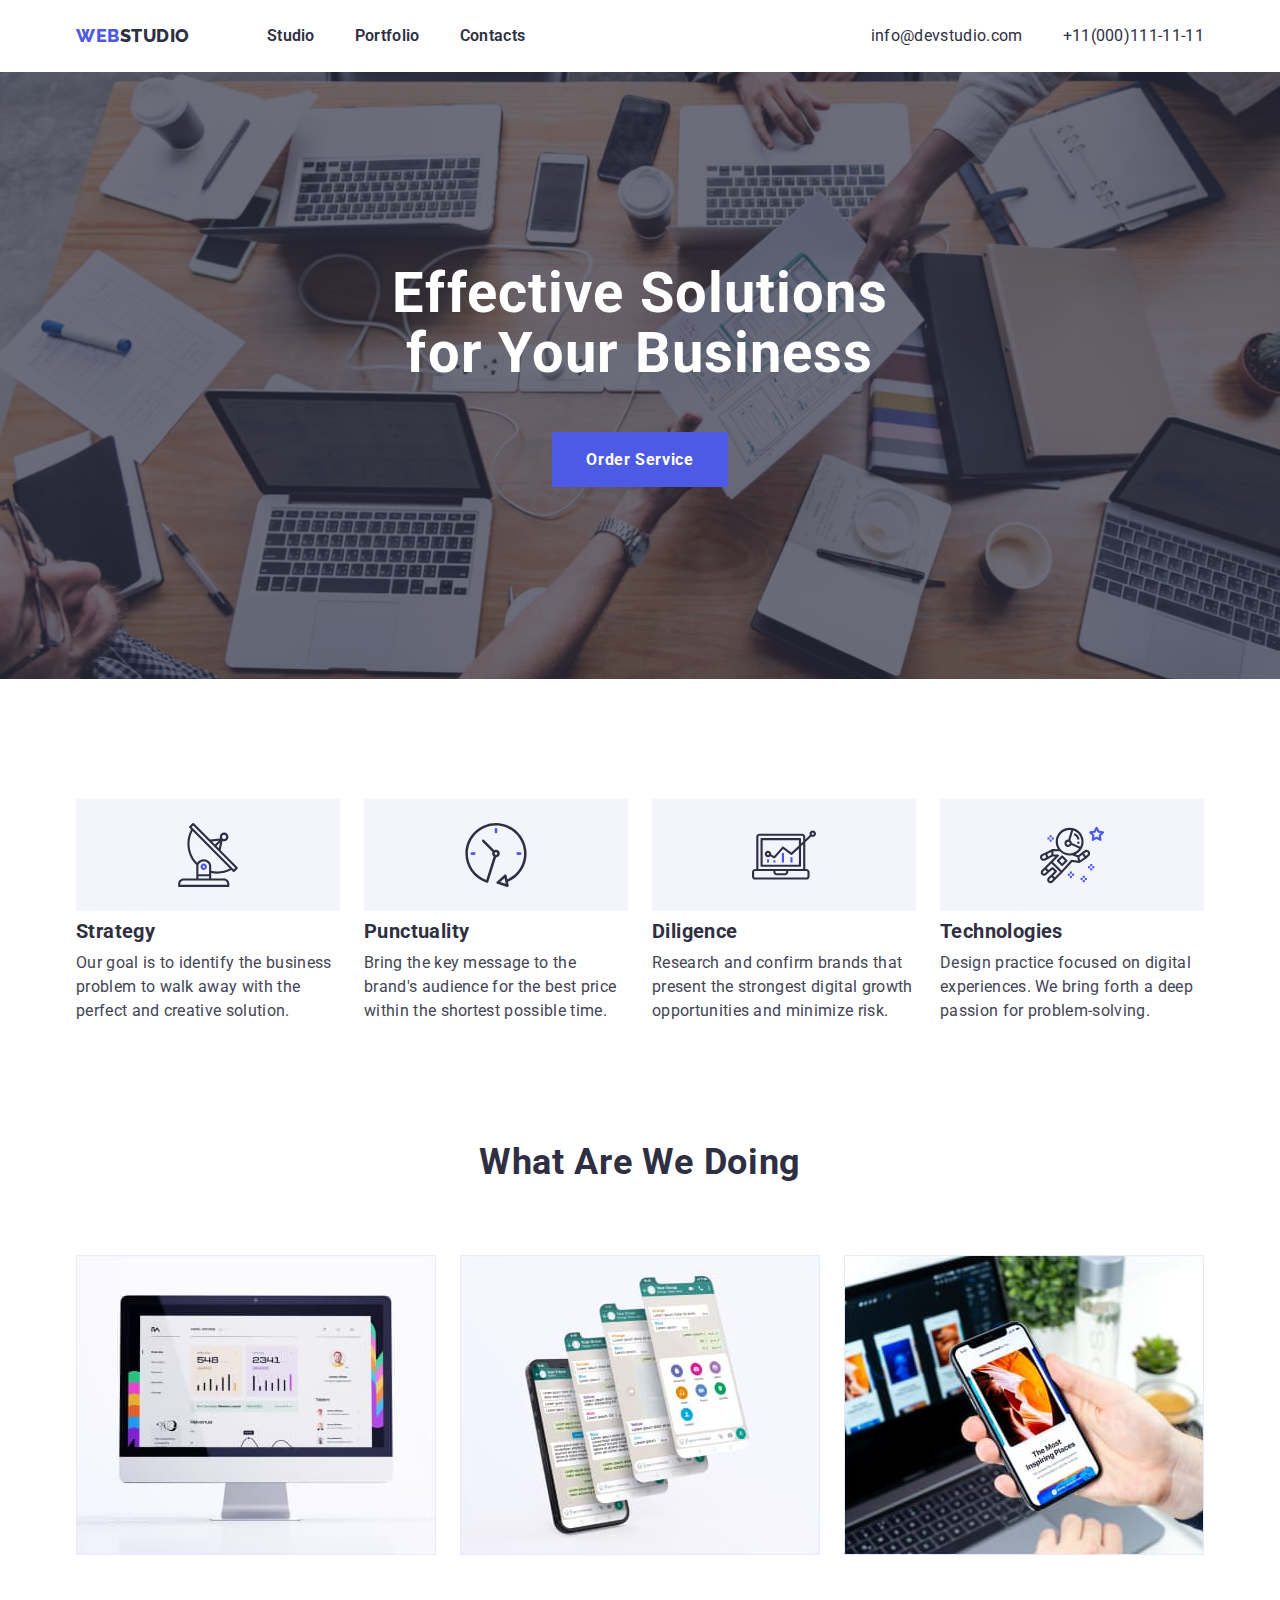
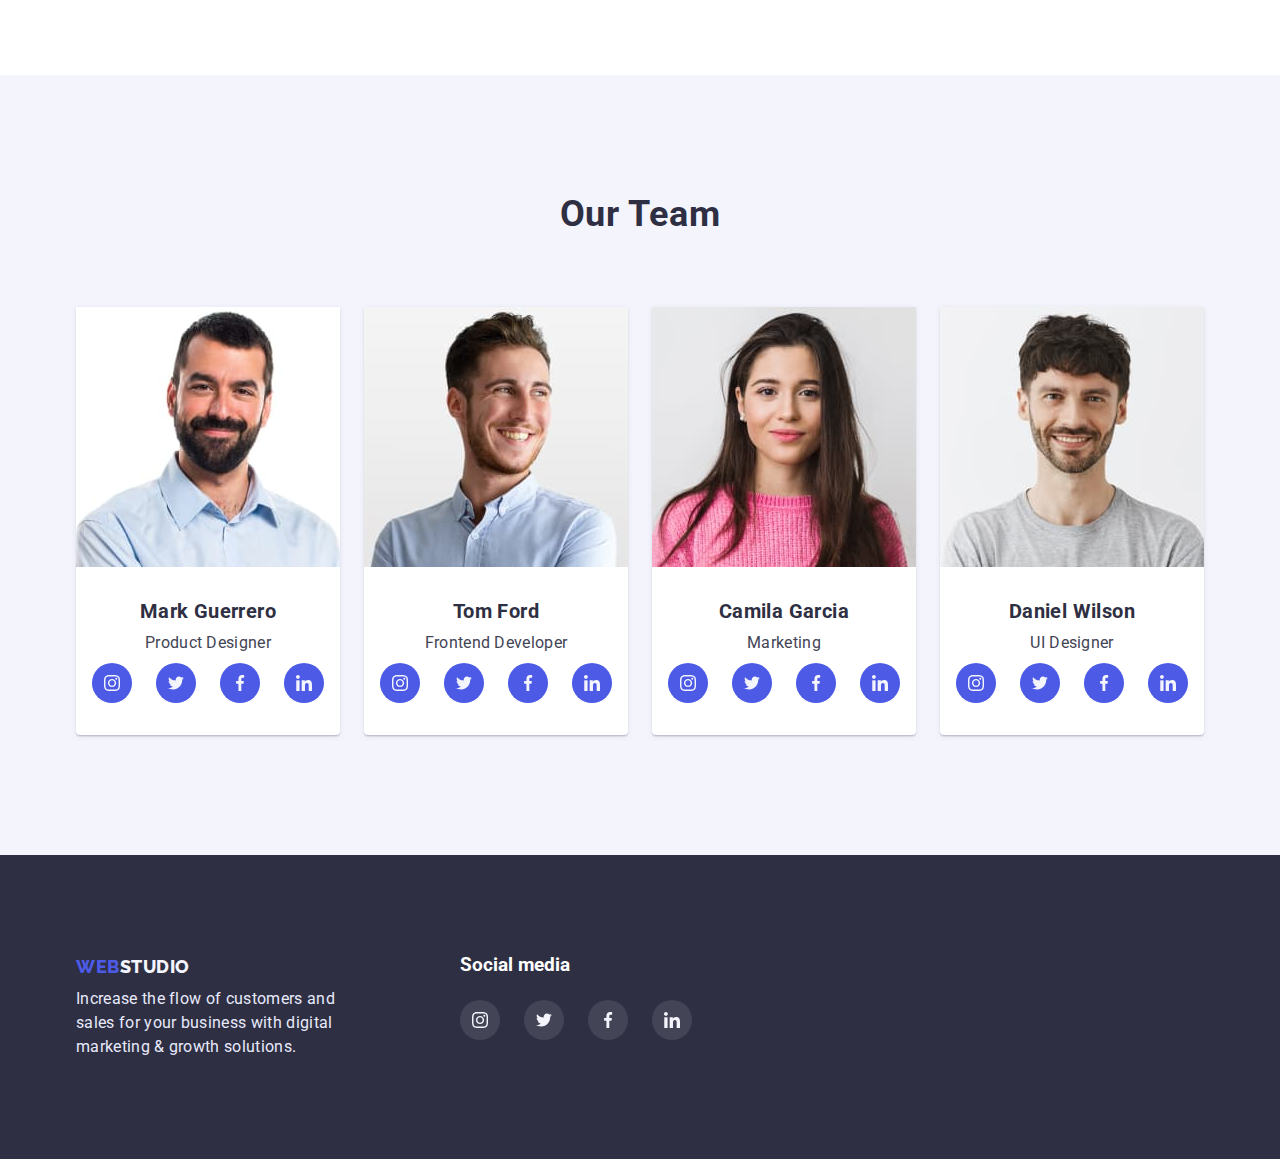
==== commit 16f19d07: "hw-4" ====
--- a/index.html
+++ b/index.html
@@ -308,12 +308,47 @@
     </main>
     <!-- ========================FOOTER======================= -->
     <footer class="footer">
-        <div class="container">
-        <a class="logo-studio-white" href="/"><span class="logo-web">WEB</span>STUDIO</a>
-        <p class="text-footer"> Increase the flow of customers 
+        <div class="container footer-info">
+        <div class="footer-description">
+            <a class="logo-studio-white" href="/"><span class="logo-web">WEB</span>STUDIO</a>
+            <p class="text-footer"> Increase the flow of customers 
             and sales for your business
             with digital marketing & growth solutions.
         </p>
+        </div>
+        <div class="footer-social-media">
+            <h3 class="footer-title">Social media</h3>
+            <ul class="footer-social-list">
+                <li class="social-list-item">
+                    <a href="" class="footer-social-list-link">
+                        <svg class="social-list-icon" width="16" height="16">
+                            <use href="./images/sprite.svg#instagram"></use>
+                        </svg>
+                    </a>
+                </li>
+                <li class="social-list-item">
+                    <a href="" class="footer-social-list-link">
+                        <svg class="social-list-icon" width="16" height="16">
+                            <use href="./images/sprite.svg#twitter"></use>
+                        </svg>
+                    </a>
+                </li>
+                <li class="social-list-item">
+                    <a href="" class="footer-social-list-link">
+                        <svg class="social-list-icon" width="16" height="16">
+                            <use href="./images/sprite.svg#facebook"></use>
+                        </svg>
+                    </a>
+                </li>
+                <li class="social-list-item">
+                    <a href="" class="footer-social-list-link">
+                        <svg class="social-list-icon" width="16" height="16">
+                            <use href="./images/sprite.svg#linkedin"></use>
+                        </svg>
+                    </a>
+                </li>
+            </ul>
+        </div>
         </div>
     </footer>
     <!-- ========================/FOOTER====================== -->
--- a/css/styles.css
+++ b/css/styles.css
@@ -79,7 +79,6 @@
 
 .page-header-contaniar {
     display: flex;
-    align-items: center;
 }
 
 .page-nav {
@@ -340,7 +339,10 @@
     text-transform: uppercase;
     color: #F4F4FD;
 }
-
+.footer-title {
+    color: #FFFFFF;
+    margin-bottom: 16px;
+}
 .text-footer {
     margin-top: 8px;
     width: 264px;
@@ -348,6 +350,41 @@
     line-height: 1.5;
     letter-spacing: 0.02em;
     color: var(--secondary-footer-color);
+}
+
+.footer-info {
+    display: flex;  
+}
+
+.footer-description {
+    display: block;
+    margin-right: 120px;
+}
+
+.footer-social-media {
+    display: block;
+    
+}
+
+.footer-social-list {
+    display: flex;
+    gap: 24px;
+}
+
+.footer-social-list-link:focus,
+.footer-social-list-link:hover {
+    background-color: #31D0AA;
+}
+
+.footer-social-list-link {
+    margin-top: 8px;
+    display: flex;
+    justify-content: center;
+    align-items: center;
+    width: 40px;
+    height: 40px;
+    border-radius: 50%;
+    background-color: rgba(255, 255, 255, 0.1);
 }
 /* ======================/FOOTER===================== */
 
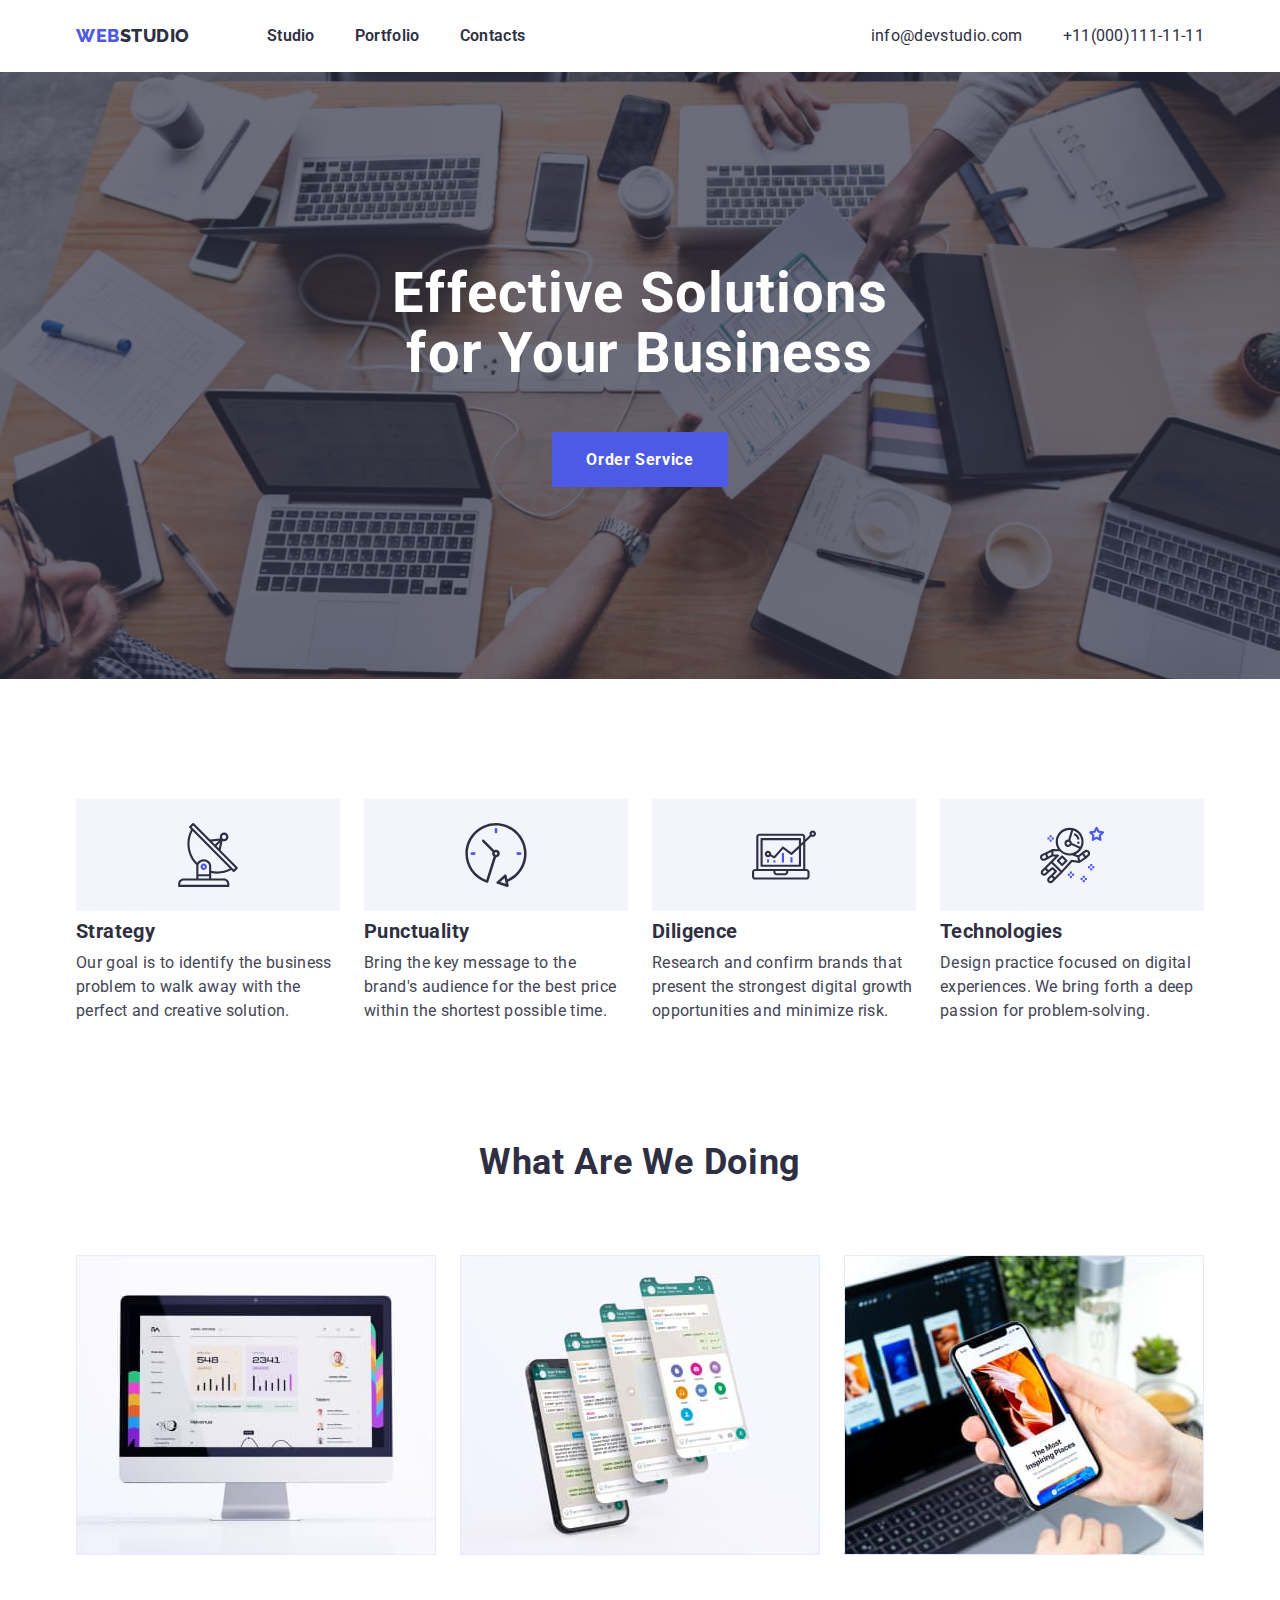
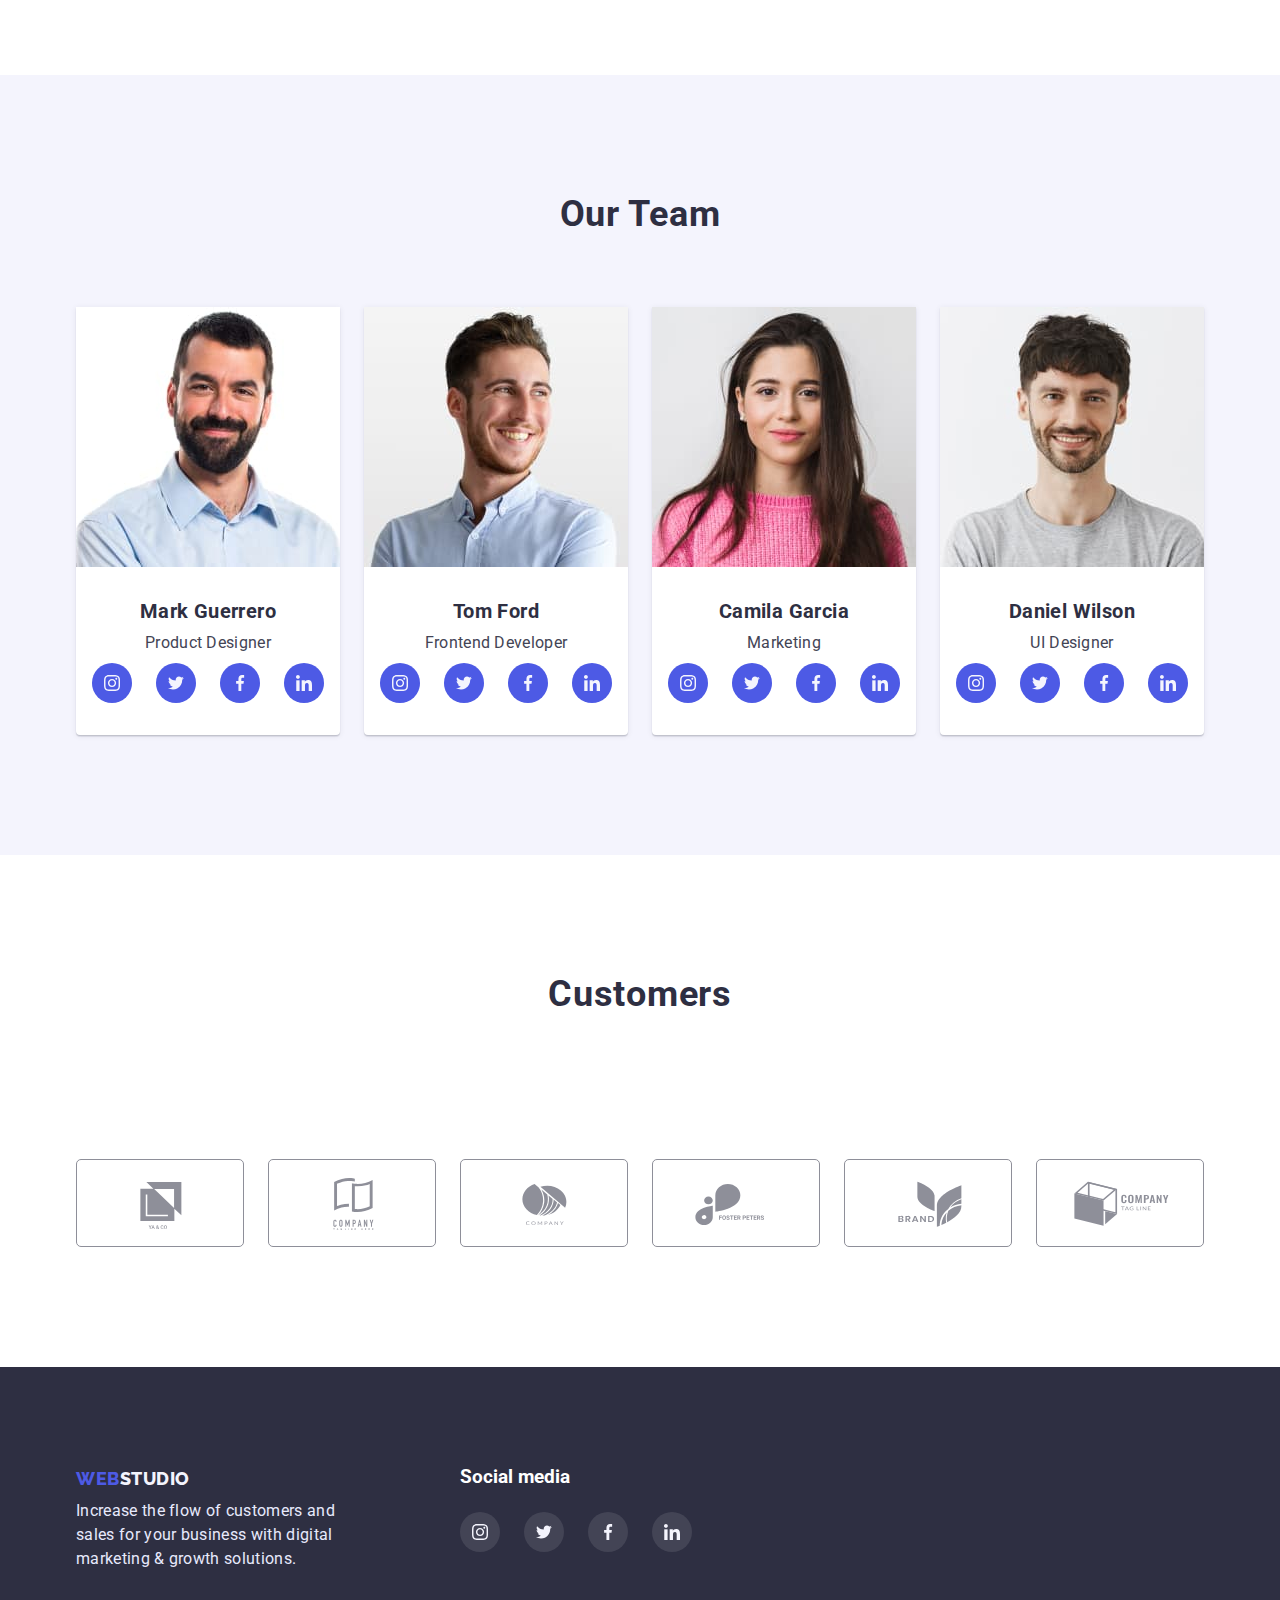
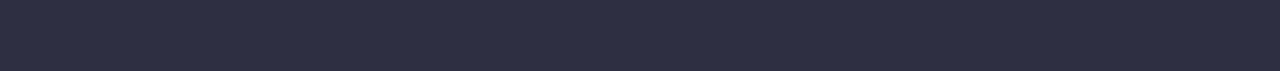
==== commit 743fd841: "hw-4-2" ====
--- a/index.html
+++ b/index.html
@@ -303,7 +303,53 @@
             </ul>
             </div>
         </section>
-    <!-- /EMPLOYEES -->    
+    <!-- /EMPLOYEES -->
+
+    <!-- CUSTOMERS -->
+        <section class="section">
+            <div class="container">
+                <h2 class="title-section">Customers</h2>
+                <ul class="customers-list">
+                    <li><a href="" class="customers-list-link">
+                        <svg class="customers-list-icon" width="104" height="56">
+                            <use href="./images/sprite-customers.svg#icon-YACO-1"></use>
+                        </svg>
+                    </a>
+                </li>
+                    <li><a href="" class="customers-list-link">
+                        <svg class="customers-list-icon" width="104" height="56">
+                            <use href="./images/sprite-customers.svg#icon-COMPANY-2"></use>
+                        </svg>
+                    </a>
+                </li>
+                    <li><a href="" class="customers-list-link">
+                        <svg class="customers-list-icon" width="104" height="56">
+                            <use href="./images/sprite-customers.svg#icon-COMPANY-3"></use>
+                        </svg>
+                    </a>
+                </li>
+                    <li><a href="" class="customers-list-link">
+                        <svg class="customers-list-icon" width="104" height="56">
+                            <use href="./images/sprite-customers.svg#icon-FOSTERS-4"></use>
+                        </svg>
+                    </a>
+                </li>
+                    <li><a href="" class="customers-list-link">
+                        <svg class="customers-list-icon" width="104" height="56">
+                            <use href="./images/sprite-customers.svg#icon-BRAND-5"></use>
+                        </svg>
+                    </a>
+                </li>
+                    <li><a href="" class="customers-list-link">
+                        <svg class="customers-list-icon" width="104" height="56">
+                            <use href="./images/sprite-customers.svg#icon-COMPANY-6"></use>
+                        </svg>
+                    </a>
+                </li>
+                </ul>
+            </div>
+        </section>
+    <!-- /CUSTOMERS -->
     <!-- ========================/ABOUT======================= -->
     </main>
     <!-- ========================FOOTER======================= -->
--- a/css/styles.css
+++ b/css/styles.css
@@ -317,6 +317,35 @@
 
 /* =============================== /EMPLOYEES ================================ */
 
+/* ==============================CUSTOMERS ================================= */
+
+.customers-list {
+    display: flex;
+    gap: 24px;
+}
+
+.customers-list-link:hover,
+.customers-list-link:focus {
+    background-color: #9747FF;
+}
+
+.customers-list-link {
+    margin-top: 72px;
+    display: flex;
+    justify-content: center;
+    align-items: center;
+    border: 1px solid rgba(142, 143, 153, 1);
+    width: 168px;
+    height: 88px;
+    border-radius: 5px;
+    
+}
+
+
+
+
+/* =============================/CUSTOMERS ================================= */
+
 /* =====================/ABOUT==================== */
 
 /* ======================FOOTER===================== */
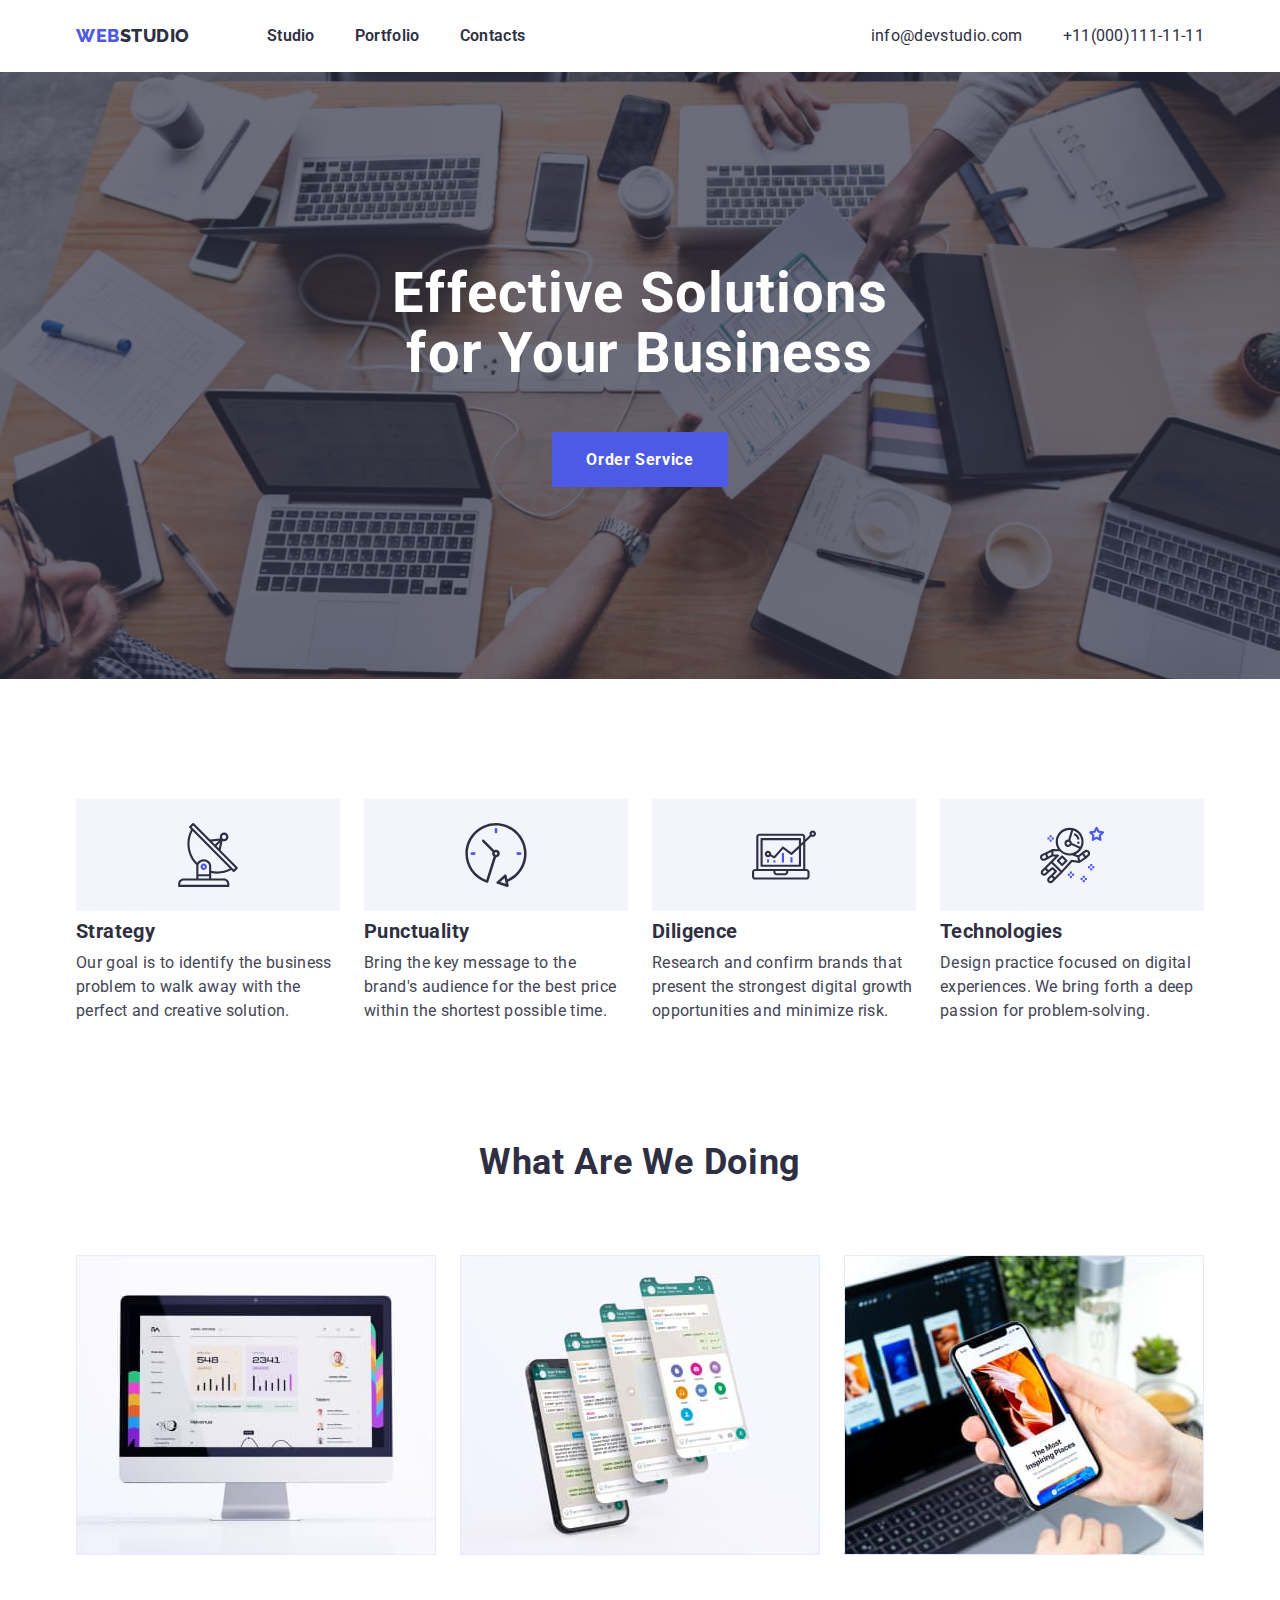
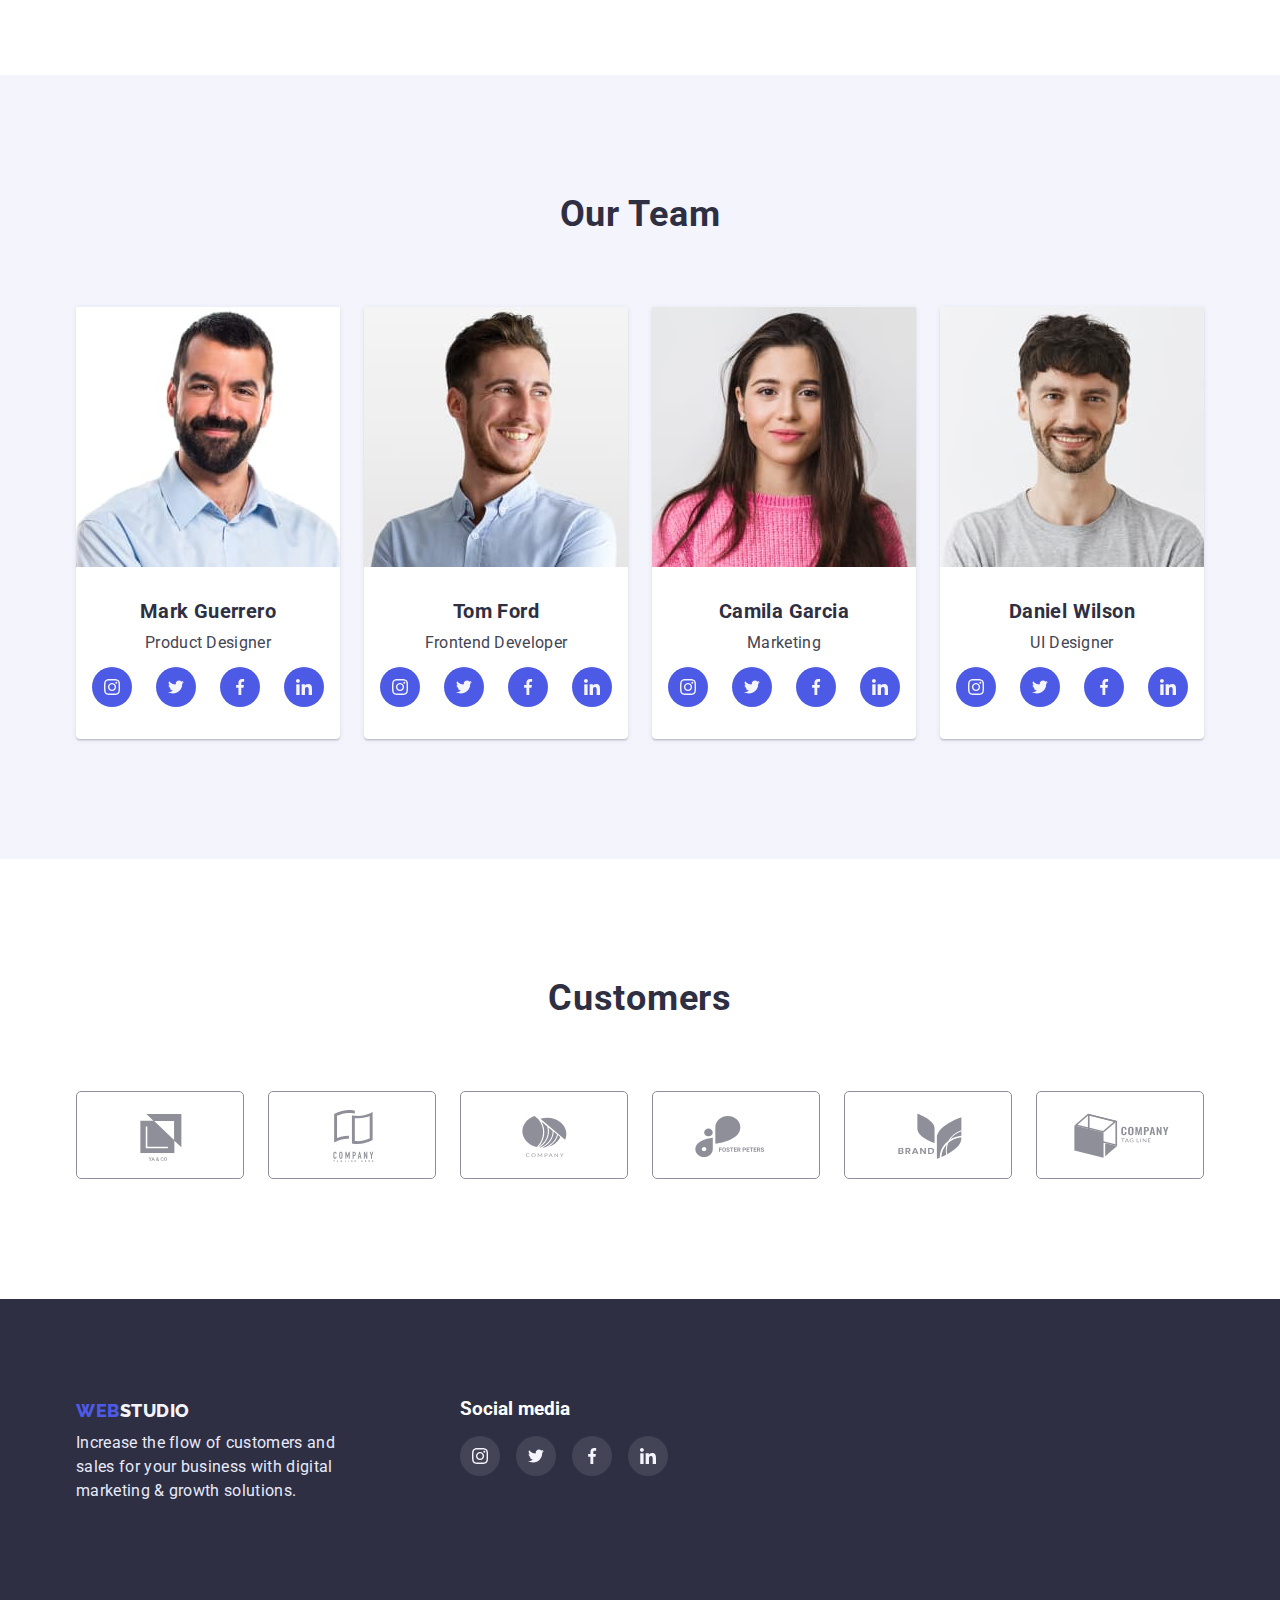
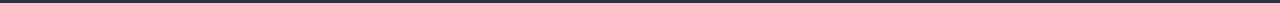
==== commit 031a4783: "hw-04-1" ====
--- a/index.html
+++ b/index.html
@@ -53,11 +53,11 @@
             <h2 class="visually-hidden">Company quality</h2>
             <ul class="theses">
                 <li>
-                    <a href="" class="quality-list-link">
+                    <div class="quality-list-link">
                         <svg class="quality-list-icon" width="64" height="64">
                             <use href="./images/sprite.svg#icon-antenna"></use>
                         </svg>
-                    </a>
+                    </div>
                     <h3 class="title-description">Strategy</h3>
                     <p class="text">
                         Our goal is to identify the business
@@ -66,11 +66,11 @@
                     </p>
                 </li>
                 <li>
-                    <a href="" class="quality-list-link">
+                    <div class="quality-list-link">
                         <svg class="quality-list-icon" width="64" height="64">
                             <use href="./images/sprite.svg#icon-clock"></use>
                         </svg>
-                    </a>
+                    </div>
                     <h3 class="title-description">Punctuality</h3>  
                     <p class="text">
                         Bring the key message to the brand's audience
@@ -78,11 +78,11 @@
                     </p>
                 </li>
                 <li>
-                    <a href="" class="quality-list-link">
+                    <div class="quality-list-link">
                         <svg class="quality-list-icon" width="64" height="64">
                             <use href="./images/sprite.svg#icon-diagram"></use>
                         </svg>
-                    </a>
+                    </div>
                     <h3 class="title-description">Diligence</h3>
                     <p class="text">
                         Research and confirm brands that present
@@ -91,11 +91,11 @@
                     </p>
                 </li>
                 <li>
-                    <a href="" class="quality-list-link">
+                    <div class="quality-list-link">
                         <svg class="quality-list-icon" width="64" height="64">
                             <use href="./images/sprite.svg#icon-astronaut"></use>
                         </svg>
-                    </a>
+                    </div>
                     <h3 class="title-description">Technologies</h3>
                     <p class="text">
                         Design practice focused on digital experiences.
@@ -147,7 +147,7 @@
                     width="264">
                         <div class="employees-card-content-wrapper">
                             <h3 class="title-description">Mark Guerrero</h3>
-                            <p class="text">Product Designer</p>
+                            <p class="text text-team">Product Designer</p>
                             <ul class="social-list">
                                 <li class="social-list-item">
                                     <a href="" class="social-list-link">
@@ -187,7 +187,7 @@
                     width="264">
                         <div class="employees-card-content-wrapper">
                             <h3 class="title-description">Tom Ford</h3>
-                            <p class="text">Frontend Developer</p>
+                            <p class="text text-team">Frontend Developer</p>
                             <ul class="social-list">
                                 <li class="social-list-item">
                                     <a href="" class="social-list-link">
@@ -227,7 +227,7 @@
                     width="264">
                         <div class="employees-card-content-wrapper">
                             <h3 class="title-description">Camila Garcia</h3>
-                            <p class="text">Marketing</p>
+                            <p class="text text-team">Marketing</p>
                             <ul class="social-list">
                                 <li class="social-list-item">
                                     <a href="" class="social-list-link">
@@ -267,7 +267,7 @@
                     width="264">
                         <div class="employees-card-content-wrapper">
                             <h3 class="title-description">Daniel Wilson</h3>
-                            <p class="text">UI Designer</p>
+                            <p class="text text-team">UI Designer</p>
                             <ul class="social-list">
                                 <li class="social-list-item">
                                     <a href="" class="social-list-link">
--- a/css/styles.css
+++ b/css/styles.css
@@ -158,6 +158,8 @@
 
 /* =====================HERO====================== */
 .hero {
+    margin: 0 auto;
+    max-width: 1440px;
     text-align: center;
     padding-top: 192px;
     padding-bottom: 192px;
@@ -275,6 +277,10 @@
     background-color: #F4F4FD;
 }
 
+.text-team {
+    margin-bottom: 12px;
+}
+
 .employees {
     display: flex;
     flex-wrap: wrap;
@@ -304,7 +310,6 @@
 }
 
 .social-list-link {
-    margin-top: 8px;
     display: flex;
     justify-content: center;
     align-items: center;
@@ -326,11 +331,15 @@
 
 .customers-list-link:hover,
 .customers-list-link:focus {
-    background-color: #9747FF;
+    border: 1px solid #4D5AE5;
+    color: #4D5AE5;
+}
+
+.customers-list-icon {
+    fill: currentColor;
 }
 
 .customers-list-link {
-    margin-top: 72px;
     display: flex;
     justify-content: center;
     align-items: center;
@@ -338,7 +347,7 @@
     width: 168px;
     height: 88px;
     border-radius: 5px;
-    
+    color: rgba(142, 143, 153, 1);
 }
 
 
@@ -397,7 +406,7 @@
 
 .footer-social-list {
     display: flex;
-    gap: 24px;
+    gap: 16px;
 }
 
 .footer-social-list-link:focus,
@@ -406,7 +415,6 @@
 }
 
 .footer-social-list-link {
-    margin-top: 8px;
     display: flex;
     justify-content: center;
     align-items: center;
@@ -462,6 +470,16 @@
     column-gap: 24px;
 }
 
+.link-works:hover,
+.link-works:focus {
+    display: block;
+    box-shadow: 0px 1px 6px rgba(46, 47, 66, 0.08),
+    0px 1px 1px rgba(46, 47, 66, 0.16),
+    0px 2px 1px rgba(46, 47, 66, 0.08);
+    
+}
+
+
 .works-card-content-wrapper:hover,
 .works-card-content-wrapper:focus {
     box-shadow: 0px 1px 6px rgba(46, 47, 66, 0.08),
